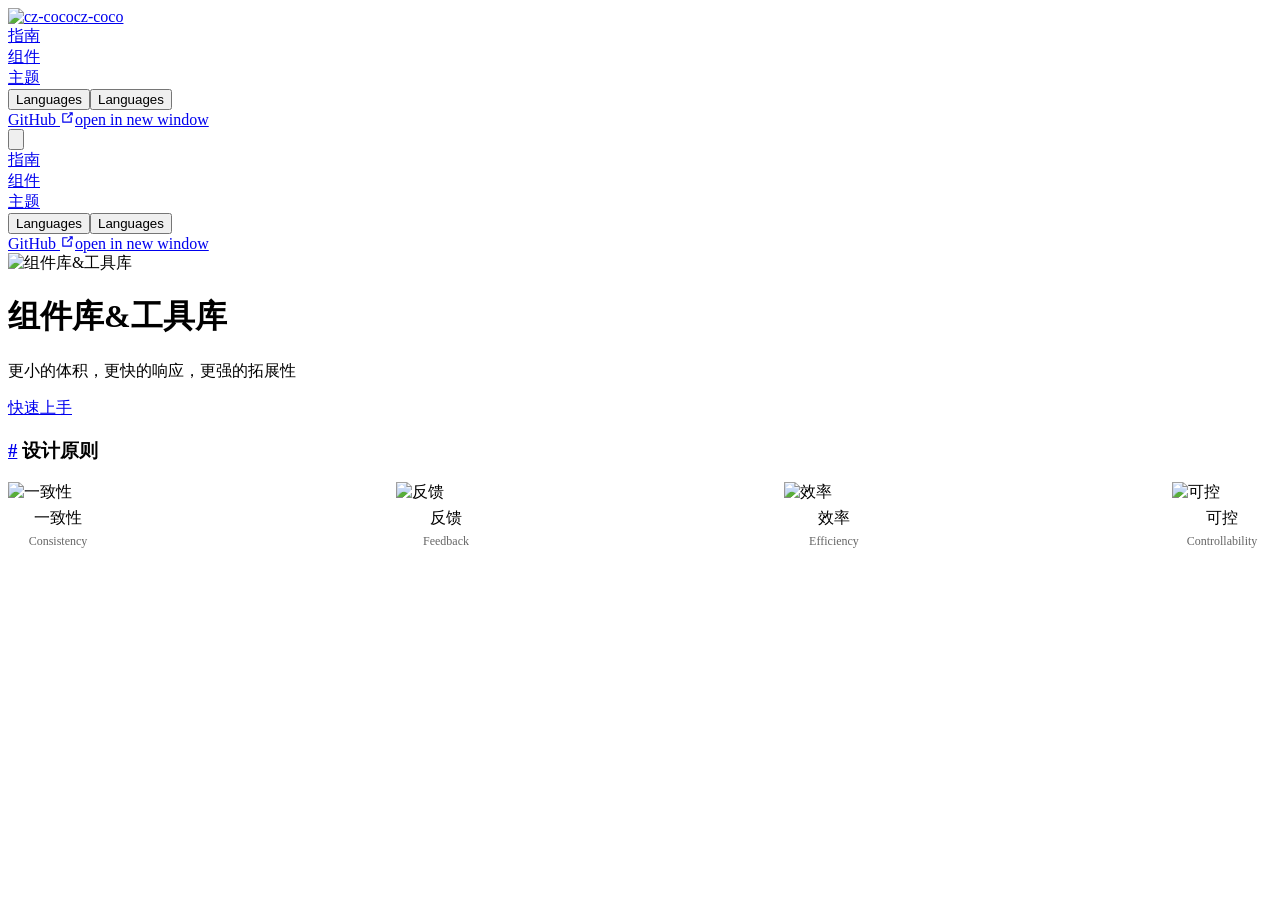
==== index.html @ ebcdc542 "Deploying to gh-pages from  @ 3a10db61a73a4db7da90bc72b1fcc49634b39209 🚀" ====
<!DOCTYPE html>
<html lang="zh-CN">
  <head>
    <meta charset="utf-8">
    <meta name="viewport" content="width=device-width,initial-scale=1">
    <meta name="generator" content="VuePress 2.0.0-beta.51">
    <style>
      :root {
        --c-bg: #fff;
      }
      html.dark {
        --c-bg: #22272e;
      }
      html, body {
        background-color: var(--c-bg);
      }
    </style>
    <script>
      const userMode = localStorage.getItem('vuepress-color-scheme');
			const systemDarkMode = window.matchMedia && window.matchMedia('(prefers-color-scheme: dark)').matches;
			if (userMode === 'dark' || (userMode !== 'light' && systemDarkMode)) {
				document.documentElement.classList.toggle('dark', true);
			}
    </script>
    <link rel="icon" href="/logo.png"><title>cz-coco</title><meta name="description" content="组件库&工具库">
    <link rel="modulepreload" href="/cz-coco/assets/app.96f88175.js"><link rel="modulepreload" href="/cz-coco/assets/index.html.644c64ae.js"><link rel="modulepreload" href="/cz-coco/assets/index.html.944acce5.js"><link rel="prefetch" href="/cz-coco/assets/button.html.7cf25203.js"><link rel="prefetch" href="/cz-coco/assets/install.html.9ad522d7.js"><link rel="prefetch" href="/cz-coco/assets/message.html.8540d056.js"><link rel="prefetch" href="/cz-coco/assets/install.html.6d8cec98.js"><link rel="prefetch" href="/cz-coco/assets/start.html.c742c8e7.js"><link rel="prefetch" href="/cz-coco/assets/404.html.c3e557d0.js"><link rel="prefetch" href="/cz-coco/assets/button.html.bdb4d7c4.js"><link rel="prefetch" href="/cz-coco/assets/install.html.0e322f26.js"><link rel="prefetch" href="/cz-coco/assets/message.html.a726f00a.js"><link rel="prefetch" href="/cz-coco/assets/install.html.b6d4e391.js"><link rel="prefetch" href="/cz-coco/assets/start.html.9007362b.js"><link rel="prefetch" href="/cz-coco/assets/404.html.7ce4fb47.js"><link rel="prefetch" href="/cz-coco/assets/CZMessage.8867ff56.js"><link rel="prefetch" href="/cz-coco/assets/Democode.8f913e29.js"><link rel="prefetch" href="/cz-coco/assets/demo-block.d447c2b6.js"><link rel="prefetch" href="/cz-coco/assets/DemoApi.df2de28e.js"><link rel="prefetch" href="/cz-coco/assets/Democode.2b9b517c.js"><link rel="prefetch" href="/cz-coco/assets/demo.803f057e.js">
    <link rel="stylesheet" href="/cz-coco/assets/style.3ab08d3a.css">
  </head>
  <body>
    <div id="app"><!--[--><div class="theme-container no-sidebar"><!--[--><header class="navbar"><div class="toggle-sidebar-button" title="toggle sidebar" aria-expanded="false" role="button" tabindex="0"><div class="icon" aria-hidden="true"><span></span><span></span><span></span></div></div><span><a aria-current="page" href="/cz-coco/" class="router-link-active router-link-exact-active"><img class="logo" src="https://s1.ax1x.com/2022/10/15/x0Q84P.png" alt="cz-coco"><span class="site-name can-hide">cz-coco</span></a></span><div class="navbar-items-wrapper" style=""><!--[--><!--]--><nav class="navbar-items can-hide"><!--[--><div class="navbar-item"><a aria-current="page" href="/cz-coco/" class="router-link-active router-link-exact-active" aria-label="指南"><!--[--><!--]--> 指南 <!--[--><!--]--></a></div><div class="navbar-item"><a href="/cz-coco/components/message.md" class="" aria-label="组件"><!--[--><!--]--> 组件 <!--[--><!--]--></a></div><div class="navbar-item"><a href="/cz-coco/foo/" class="" aria-label="主题"><!--[--><!--]--> 主题 <!--[--><!--]--></a></div><div class="navbar-item"><div class="navbar-dropdown-wrapper"><button class="navbar-dropdown-title" type="button" aria-label="Select language"><span class="title">Languages</span><span class="arrow down"></span></button><button class="navbar-dropdown-title-mobile" type="button" aria-label="Select language"><span class="title">Languages</span><span class="right arrow"></span></button><ul style="display:none;" class="navbar-dropdown"><!--[--><li class="navbar-dropdown-item"><a aria-current="page" href="/cz-coco/" class="router-link-active router-link-exact-active" aria-label="简体中文"><!--[--><!--]--> 简体中文 <!--[--><!--]--></a></li><li class="navbar-dropdown-item"><a href="/cz-coco/us/" class="" aria-label="English"><!--[--><!--]--> English <!--[--><!--]--></a></li><!--]--></ul></div></div><div class="navbar-item"><a class="external-link" href="https://github.com/C1320/cz-coco" rel="noopener noreferrer" target="_blank" aria-label="GitHub"><!--[--><!--]--> GitHub <span><svg class="external-link-icon" xmlns="http://www.w3.org/2000/svg" aria-hidden="true" focusable="false" x="0px" y="0px" viewbox="0 0 100 100" width="15" height="15"><path fill="currentColor" d="M18.8,85.1h56l0,0c2.2,0,4-1.8,4-4v-32h-8v28h-48v-48h28v-8h-32l0,0c-2.2,0-4,1.8-4,4v56C14.8,83.3,16.6,85.1,18.8,85.1z"></path><polygon fill="currentColor" points="45.7,48.7 51.3,54.3 77.2,28.5 77.2,37.2 85.2,37.2 85.2,14.9 62.8,14.9 62.8,22.9 71.5,22.9"></polygon></svg><span class="external-link-icon-sr-only">open in new window</span></span><!--[--><!--]--></a></div><!--]--></nav><!--[--><!--]--><button class="toggle-color-mode-button" title="toggle color mode"><svg style="" class="icon" focusable="false" viewBox="0 0 32 32"><path d="M16 12.005a4 4 0 1 1-4 4a4.005 4.005 0 0 1 4-4m0-2a6 6 0 1 0 6 6a6 6 0 0 0-6-6z" fill="currentColor"></path><path d="M5.394 6.813l1.414-1.415l3.506 3.506L8.9 10.318z" fill="currentColor"></path><path d="M2 15.005h5v2H2z" fill="currentColor"></path><path d="M5.394 25.197L8.9 21.691l1.414 1.415l-3.506 3.505z" fill="currentColor"></path><path d="M15 25.005h2v5h-2z" fill="currentColor"></path><path d="M21.687 23.106l1.414-1.415l3.506 3.506l-1.414 1.414z" fill="currentColor"></path><path d="M25 15.005h5v2h-5z" fill="currentColor"></path><path d="M21.687 8.904l3.506-3.506l1.414 1.415l-3.506 3.505z" fill="currentColor"></path><path d="M15 2.005h2v5h-2z" fill="currentColor"></path></svg><svg style="display:none;" class="icon" focusable="false" viewBox="0 0 32 32"><path d="M13.502 5.414a15.075 15.075 0 0 0 11.594 18.194a11.113 11.113 0 0 1-7.975 3.39c-.138 0-.278.005-.418 0a11.094 11.094 0 0 1-3.2-21.584M14.98 3a1.002 1.002 0 0 0-.175.016a13.096 13.096 0 0 0 1.825 25.981c.164.006.328 0 .49 0a13.072 13.072 0 0 0 10.703-5.555a1.01 1.01 0 0 0-.783-1.565A13.08 13.08 0 0 1 15.89 4.38A1.015 1.015 0 0 0 14.98 3z" fill="currentColor"></path></svg></button><!----></div></header><!--]--><div class="sidebar-mask"></div><!--[--><aside class="sidebar"><nav class="navbar-items"><!--[--><div class="navbar-item"><a aria-current="page" href="/cz-coco/" class="router-link-active router-link-exact-active" aria-label="指南"><!--[--><!--]--> 指南 <!--[--><!--]--></a></div><div class="navbar-item"><a href="/cz-coco/components/message.md" class="" aria-label="组件"><!--[--><!--]--> 组件 <!--[--><!--]--></a></div><div class="navbar-item"><a href="/cz-coco/foo/" class="" aria-label="主题"><!--[--><!--]--> 主题 <!--[--><!--]--></a></div><div class="navbar-item"><div class="navbar-dropdown-wrapper"><button class="navbar-dropdown-title" type="button" aria-label="Select language"><span class="title">Languages</span><span class="arrow down"></span></button><button class="navbar-dropdown-title-mobile" type="button" aria-label="Select language"><span class="title">Languages</span><span class="right arrow"></span></button><ul style="display:none;" class="navbar-dropdown"><!--[--><li class="navbar-dropdown-item"><a aria-current="page" href="/cz-coco/" class="router-link-active router-link-exact-active" aria-label="简体中文"><!--[--><!--]--> 简体中文 <!--[--><!--]--></a></li><li class="navbar-dropdown-item"><a href="/cz-coco/us/" class="" aria-label="English"><!--[--><!--]--> English <!--[--><!--]--></a></li><!--]--></ul></div></div><div class="navbar-item"><a class="external-link" href="https://github.com/C1320/cz-coco" rel="noopener noreferrer" target="_blank" aria-label="GitHub"><!--[--><!--]--> GitHub <span><svg class="external-link-icon" xmlns="http://www.w3.org/2000/svg" aria-hidden="true" focusable="false" x="0px" y="0px" viewbox="0 0 100 100" width="15" height="15"><path fill="currentColor" d="M18.8,85.1h56l0,0c2.2,0,4-1.8,4-4v-32h-8v28h-48v-48h28v-8h-32l0,0c-2.2,0-4,1.8-4,4v56C14.8,83.3,16.6,85.1,18.8,85.1z"></path><polygon fill="currentColor" points="45.7,48.7 51.3,54.3 77.2,28.5 77.2,37.2 85.2,37.2 85.2,14.9 62.8,14.9 62.8,22.9 71.5,22.9"></polygon></svg><span class="external-link-icon-sr-only">open in new window</span></span><!--[--><!--]--></a></div><!--]--></nav><!--[--><!--]--><!----><!--[--><!--]--></aside><!--]--><!--[--><main class="home"><header class="hero"><img src="https://artice-code-1258339218.cos.ap-beijing.myqcloud.com/vuepress/element-index.png" alt="组件库&amp;工具库"><h1 id="main-title">组件库&amp;工具库</h1><p class="description">更小的体积，更快的响应，更强的拓展性</p><p class="actions"><!--[--><a href="/cz-coco/components/install" class="action-button primary" aria-label="快速上手"><!--[--><!--]--> 快速上手 <!--[--><!--]--></a><!--]--></p></header><!----><div class="theme-default-content"><div><h3 id="设计原则" tabindex="-1"><a class="header-anchor" href="#设计原则" aria-hidden="true">#</a> 设计原则</h3><div style="display:flex;justify-content:space-between;padding-bottom:40px;"><div style="display:flex;flex-direction:column;align-items:center;"><img style="width:100px;" src="https://artice-code-1258339218.cos.ap-beijing.myqcloud.com/vuepress/consistency.png" alt="一致性"><p style="margin:5px;">一致性</p><p style="margin:0px;font-size:12px;color:#666;">Consistency</p></div><div style="display:flex;flex-direction:column;align-items:center;"><img style="width:100px;" src="https://artice-code-1258339218.cos.ap-beijing.myqcloud.com/vuepress/feedback.png" alt="反馈"><p style="margin:5px;">反馈</p><p style="margin:0px;font-size:12px;color:#666;"> Feedback</p></div><div style="display:flex;flex-direction:column;align-items:center;"><img style="width:100px;" src="https://artice-code-1258339218.cos.ap-beijing.myqcloud.com/vuepress/efficiency.png" alt="效率"><p style="margin:5px;">效率</p><p style="margin:0px;font-size:12px;color:#666;">Efficiency</p></div><div style="display:flex;flex-direction:column;align-items:center;"><img style="width:100px;" src="https://artice-code-1258339218.cos.ap-beijing.myqcloud.com/vuepress/controllability  .png" alt="可控"><p style="margin:5px;">可控</p><p style="margin:0px;font-size:12px;color:#666;">Controllability</p></div></div></div></div><!----></main><!--]--></div><!----><!--]--></div>
    <script type="module" src="/cz-coco/assets/app.96f88175.js" defer></script>
  </body>
</html>
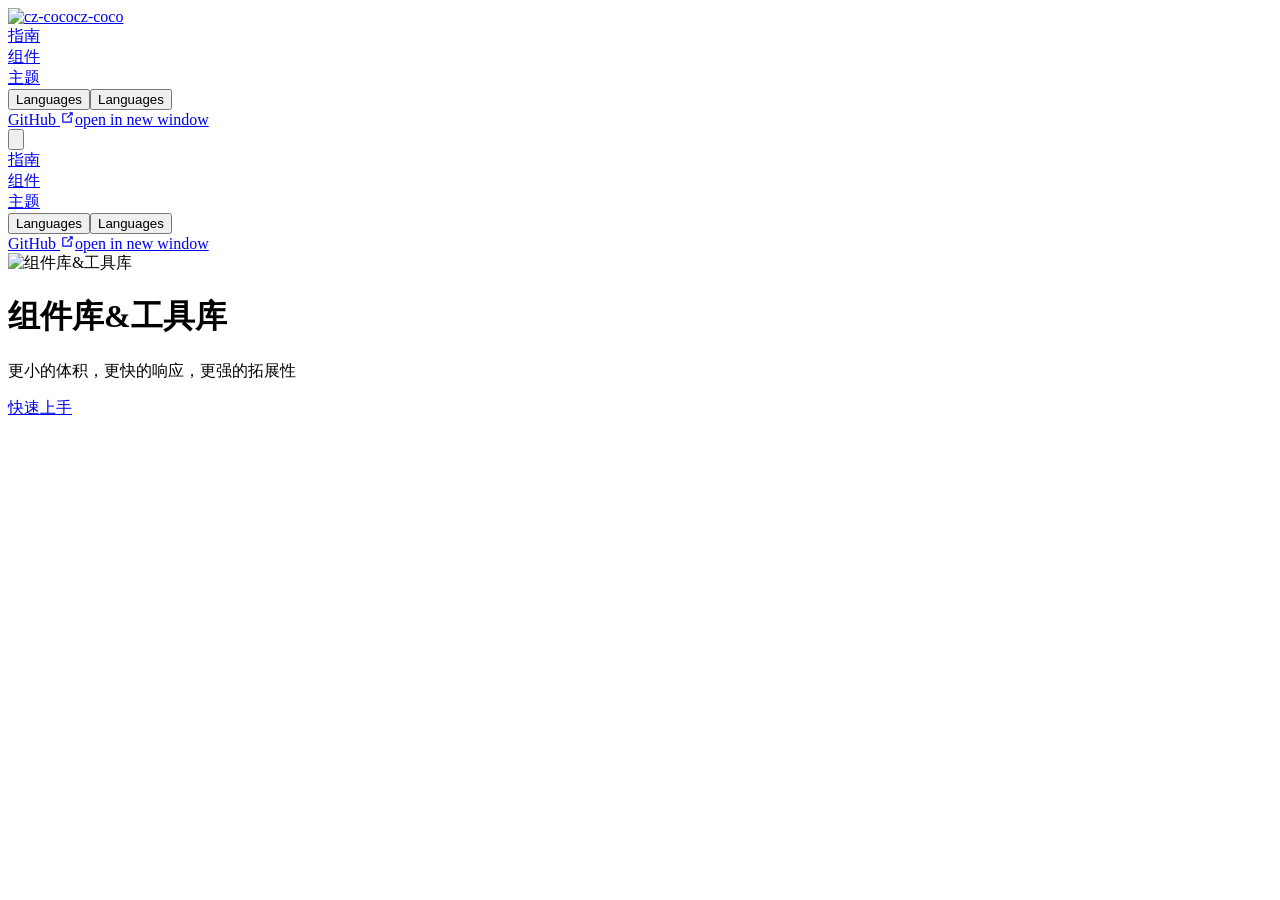
==== commit 7fcc3a72: "Deploying to gh-pages from  @ 0dc370042bf4508649eee815fb0920b98b3be2bb 🚀" ====
--- a/index.html
+++ b/index.html
@@ -23,11 +23,11 @@
 			}
     </script>
     <link rel="icon" href="/logo.png"><title>cz-coco</title><meta name="description" content="组件库&工具库">
-    <link rel="modulepreload" href="/cz-coco/assets/app.96f88175.js"><link rel="modulepreload" href="/cz-coco/assets/index.html.644c64ae.js"><link rel="modulepreload" href="/cz-coco/assets/index.html.944acce5.js"><link rel="prefetch" href="/cz-coco/assets/button.html.7cf25203.js"><link rel="prefetch" href="/cz-coco/assets/install.html.9ad522d7.js"><link rel="prefetch" href="/cz-coco/assets/message.html.8540d056.js"><link rel="prefetch" href="/cz-coco/assets/install.html.6d8cec98.js"><link rel="prefetch" href="/cz-coco/assets/start.html.c742c8e7.js"><link rel="prefetch" href="/cz-coco/assets/404.html.c3e557d0.js"><link rel="prefetch" href="/cz-coco/assets/button.html.bdb4d7c4.js"><link rel="prefetch" href="/cz-coco/assets/install.html.0e322f26.js"><link rel="prefetch" href="/cz-coco/assets/message.html.a726f00a.js"><link rel="prefetch" href="/cz-coco/assets/install.html.b6d4e391.js"><link rel="prefetch" href="/cz-coco/assets/start.html.9007362b.js"><link rel="prefetch" href="/cz-coco/assets/404.html.7ce4fb47.js"><link rel="prefetch" href="/cz-coco/assets/CZMessage.8867ff56.js"><link rel="prefetch" href="/cz-coco/assets/Democode.8f913e29.js"><link rel="prefetch" href="/cz-coco/assets/demo-block.d447c2b6.js"><link rel="prefetch" href="/cz-coco/assets/DemoApi.df2de28e.js"><link rel="prefetch" href="/cz-coco/assets/Democode.2b9b517c.js"><link rel="prefetch" href="/cz-coco/assets/demo.803f057e.js">
+    <link rel="modulepreload" href="/cz-coco/assets/app.c52f8158.js"><link rel="modulepreload" href="/cz-coco/assets/index.html.01c71939.js"><link rel="modulepreload" href="/cz-coco/assets/index.html.abe35990.js"><link rel="prefetch" href="/cz-coco/assets/button.html.7cf25203.js"><link rel="prefetch" href="/cz-coco/assets/install.html.9ad522d7.js"><link rel="prefetch" href="/cz-coco/assets/message.html.8540d056.js"><link rel="prefetch" href="/cz-coco/assets/install.html.6d8cec98.js"><link rel="prefetch" href="/cz-coco/assets/start.html.c742c8e7.js"><link rel="prefetch" href="/cz-coco/assets/404.html.c3e557d0.js"><link rel="prefetch" href="/cz-coco/assets/button.html.50d079a0.js"><link rel="prefetch" href="/cz-coco/assets/install.html.fbfab881.js"><link rel="prefetch" href="/cz-coco/assets/message.html.1bc805d8.js"><link rel="prefetch" href="/cz-coco/assets/install.html.f6e422c6.js"><link rel="prefetch" href="/cz-coco/assets/start.html.a59d8400.js"><link rel="prefetch" href="/cz-coco/assets/404.html.3defcf4d.js"><link rel="prefetch" href="/cz-coco/assets/CZMessage.3ca4f635.js"><link rel="prefetch" href="/cz-coco/assets/Democode.d01ff914.js"><link rel="prefetch" href="/cz-coco/assets/demo-block.3a73bd89.js"><link rel="prefetch" href="/cz-coco/assets/DemoApi.94d988e4.js"><link rel="prefetch" href="/cz-coco/assets/Democode.b27fdb0b.js"><link rel="prefetch" href="/cz-coco/assets/demo.e92a3d6f.js">
     <link rel="stylesheet" href="/cz-coco/assets/style.3ab08d3a.css">
   </head>
   <body>
-    <div id="app"><!--[--><div class="theme-container no-sidebar"><!--[--><header class="navbar"><div class="toggle-sidebar-button" title="toggle sidebar" aria-expanded="false" role="button" tabindex="0"><div class="icon" aria-hidden="true"><span></span><span></span><span></span></div></div><span><a aria-current="page" href="/cz-coco/" class="router-link-active router-link-exact-active"><img class="logo" src="https://s1.ax1x.com/2022/10/15/x0Q84P.png" alt="cz-coco"><span class="site-name can-hide">cz-coco</span></a></span><div class="navbar-items-wrapper" style=""><!--[--><!--]--><nav class="navbar-items can-hide"><!--[--><div class="navbar-item"><a aria-current="page" href="/cz-coco/" class="router-link-active router-link-exact-active" aria-label="指南"><!--[--><!--]--> 指南 <!--[--><!--]--></a></div><div class="navbar-item"><a href="/cz-coco/components/message.md" class="" aria-label="组件"><!--[--><!--]--> 组件 <!--[--><!--]--></a></div><div class="navbar-item"><a href="/cz-coco/foo/" class="" aria-label="主题"><!--[--><!--]--> 主题 <!--[--><!--]--></a></div><div class="navbar-item"><div class="navbar-dropdown-wrapper"><button class="navbar-dropdown-title" type="button" aria-label="Select language"><span class="title">Languages</span><span class="arrow down"></span></button><button class="navbar-dropdown-title-mobile" type="button" aria-label="Select language"><span class="title">Languages</span><span class="right arrow"></span></button><ul style="display:none;" class="navbar-dropdown"><!--[--><li class="navbar-dropdown-item"><a aria-current="page" href="/cz-coco/" class="router-link-active router-link-exact-active" aria-label="简体中文"><!--[--><!--]--> 简体中文 <!--[--><!--]--></a></li><li class="navbar-dropdown-item"><a href="/cz-coco/us/" class="" aria-label="English"><!--[--><!--]--> English <!--[--><!--]--></a></li><!--]--></ul></div></div><div class="navbar-item"><a class="external-link" href="https://github.com/C1320/cz-coco" rel="noopener noreferrer" target="_blank" aria-label="GitHub"><!--[--><!--]--> GitHub <span><svg class="external-link-icon" xmlns="http://www.w3.org/2000/svg" aria-hidden="true" focusable="false" x="0px" y="0px" viewbox="0 0 100 100" width="15" height="15"><path fill="currentColor" d="M18.8,85.1h56l0,0c2.2,0,4-1.8,4-4v-32h-8v28h-48v-48h28v-8h-32l0,0c-2.2,0-4,1.8-4,4v56C14.8,83.3,16.6,85.1,18.8,85.1z"></path><polygon fill="currentColor" points="45.7,48.7 51.3,54.3 77.2,28.5 77.2,37.2 85.2,37.2 85.2,14.9 62.8,14.9 62.8,22.9 71.5,22.9"></polygon></svg><span class="external-link-icon-sr-only">open in new window</span></span><!--[--><!--]--></a></div><!--]--></nav><!--[--><!--]--><button class="toggle-color-mode-button" title="toggle color mode"><svg style="" class="icon" focusable="false" viewBox="0 0 32 32"><path d="M16 12.005a4 4 0 1 1-4 4a4.005 4.005 0 0 1 4-4m0-2a6 6 0 1 0 6 6a6 6 0 0 0-6-6z" fill="currentColor"></path><path d="M5.394 6.813l1.414-1.415l3.506 3.506L8.9 10.318z" fill="currentColor"></path><path d="M2 15.005h5v2H2z" fill="currentColor"></path><path d="M5.394 25.197L8.9 21.691l1.414 1.415l-3.506 3.505z" fill="currentColor"></path><path d="M15 25.005h2v5h-2z" fill="currentColor"></path><path d="M21.687 23.106l1.414-1.415l3.506 3.506l-1.414 1.414z" fill="currentColor"></path><path d="M25 15.005h5v2h-5z" fill="currentColor"></path><path d="M21.687 8.904l3.506-3.506l1.414 1.415l-3.506 3.505z" fill="currentColor"></path><path d="M15 2.005h2v5h-2z" fill="currentColor"></path></svg><svg style="display:none;" class="icon" focusable="false" viewBox="0 0 32 32"><path d="M13.502 5.414a15.075 15.075 0 0 0 11.594 18.194a11.113 11.113 0 0 1-7.975 3.39c-.138 0-.278.005-.418 0a11.094 11.094 0 0 1-3.2-21.584M14.98 3a1.002 1.002 0 0 0-.175.016a13.096 13.096 0 0 0 1.825 25.981c.164.006.328 0 .49 0a13.072 13.072 0 0 0 10.703-5.555a1.01 1.01 0 0 0-.783-1.565A13.08 13.08 0 0 1 15.89 4.38A1.015 1.015 0 0 0 14.98 3z" fill="currentColor"></path></svg></button><!----></div></header><!--]--><div class="sidebar-mask"></div><!--[--><aside class="sidebar"><nav class="navbar-items"><!--[--><div class="navbar-item"><a aria-current="page" href="/cz-coco/" class="router-link-active router-link-exact-active" aria-label="指南"><!--[--><!--]--> 指南 <!--[--><!--]--></a></div><div class="navbar-item"><a href="/cz-coco/components/message.md" class="" aria-label="组件"><!--[--><!--]--> 组件 <!--[--><!--]--></a></div><div class="navbar-item"><a href="/cz-coco/foo/" class="" aria-label="主题"><!--[--><!--]--> 主题 <!--[--><!--]--></a></div><div class="navbar-item"><div class="navbar-dropdown-wrapper"><button class="navbar-dropdown-title" type="button" aria-label="Select language"><span class="title">Languages</span><span class="arrow down"></span></button><button class="navbar-dropdown-title-mobile" type="button" aria-label="Select language"><span class="title">Languages</span><span class="right arrow"></span></button><ul style="display:none;" class="navbar-dropdown"><!--[--><li class="navbar-dropdown-item"><a aria-current="page" href="/cz-coco/" class="router-link-active router-link-exact-active" aria-label="简体中文"><!--[--><!--]--> 简体中文 <!--[--><!--]--></a></li><li class="navbar-dropdown-item"><a href="/cz-coco/us/" class="" aria-label="English"><!--[--><!--]--> English <!--[--><!--]--></a></li><!--]--></ul></div></div><div class="navbar-item"><a class="external-link" href="https://github.com/C1320/cz-coco" rel="noopener noreferrer" target="_blank" aria-label="GitHub"><!--[--><!--]--> GitHub <span><svg class="external-link-icon" xmlns="http://www.w3.org/2000/svg" aria-hidden="true" focusable="false" x="0px" y="0px" viewbox="0 0 100 100" width="15" height="15"><path fill="currentColor" d="M18.8,85.1h56l0,0c2.2,0,4-1.8,4-4v-32h-8v28h-48v-48h28v-8h-32l0,0c-2.2,0-4,1.8-4,4v56C14.8,83.3,16.6,85.1,18.8,85.1z"></path><polygon fill="currentColor" points="45.7,48.7 51.3,54.3 77.2,28.5 77.2,37.2 85.2,37.2 85.2,14.9 62.8,14.9 62.8,22.9 71.5,22.9"></polygon></svg><span class="external-link-icon-sr-only">open in new window</span></span><!--[--><!--]--></a></div><!--]--></nav><!--[--><!--]--><!----><!--[--><!--]--></aside><!--]--><!--[--><main class="home"><header class="hero"><img src="https://artice-code-1258339218.cos.ap-beijing.myqcloud.com/vuepress/element-index.png" alt="组件库&amp;工具库"><h1 id="main-title">组件库&amp;工具库</h1><p class="description">更小的体积，更快的响应，更强的拓展性</p><p class="actions"><!--[--><a href="/cz-coco/components/install" class="action-button primary" aria-label="快速上手"><!--[--><!--]--> 快速上手 <!--[--><!--]--></a><!--]--></p></header><!----><div class="theme-default-content"><div><h3 id="设计原则" tabindex="-1"><a class="header-anchor" href="#设计原则" aria-hidden="true">#</a> 设计原则</h3><div style="display:flex;justify-content:space-between;padding-bottom:40px;"><div style="display:flex;flex-direction:column;align-items:center;"><img style="width:100px;" src="https://artice-code-1258339218.cos.ap-beijing.myqcloud.com/vuepress/consistency.png" alt="一致性"><p style="margin:5px;">一致性</p><p style="margin:0px;font-size:12px;color:#666;">Consistency</p></div><div style="display:flex;flex-direction:column;align-items:center;"><img style="width:100px;" src="https://artice-code-1258339218.cos.ap-beijing.myqcloud.com/vuepress/feedback.png" alt="反馈"><p style="margin:5px;">反馈</p><p style="margin:0px;font-size:12px;color:#666;"> Feedback</p></div><div style="display:flex;flex-direction:column;align-items:center;"><img style="width:100px;" src="https://artice-code-1258339218.cos.ap-beijing.myqcloud.com/vuepress/efficiency.png" alt="效率"><p style="margin:5px;">效率</p><p style="margin:0px;font-size:12px;color:#666;">Efficiency</p></div><div style="display:flex;flex-direction:column;align-items:center;"><img style="width:100px;" src="https://artice-code-1258339218.cos.ap-beijing.myqcloud.com/vuepress/controllability  .png" alt="可控"><p style="margin:5px;">可控</p><p style="margin:0px;font-size:12px;color:#666;">Controllability</p></div></div></div></div><!----></main><!--]--></div><!----><!--]--></div>
-    <script type="module" src="/cz-coco/assets/app.96f88175.js" defer></script>
+    <div id="app"><!--[--><div class="theme-container no-sidebar"><!--[--><header class="navbar"><div class="toggle-sidebar-button" title="toggle sidebar" aria-expanded="false" role="button" tabindex="0"><div class="icon" aria-hidden="true"><span></span><span></span><span></span></div></div><span><a aria-current="page" href="/cz-coco/" class="router-link-active router-link-exact-active"><img class="logo" src="https://s1.ax1x.com/2022/10/15/x0Q84P.png" alt="cz-coco"><span class="site-name can-hide">cz-coco</span></a></span><div class="navbar-items-wrapper" style=""><!--[--><!--]--><nav class="navbar-items can-hide"><!--[--><div class="navbar-item"><a aria-current="page" href="/cz-coco/" class="router-link-active router-link-exact-active" aria-label="指南"><!--[--><!--]--> 指南 <!--[--><!--]--></a></div><div class="navbar-item"><a href="/cz-coco/components/message.md" class="" aria-label="组件"><!--[--><!--]--> 组件 <!--[--><!--]--></a></div><div class="navbar-item"><a href="/cz-coco/foo/" class="" aria-label="主题"><!--[--><!--]--> 主题 <!--[--><!--]--></a></div><div class="navbar-item"><div class="navbar-dropdown-wrapper"><button class="navbar-dropdown-title" type="button" aria-label="Select language"><span class="title">Languages</span><span class="arrow down"></span></button><button class="navbar-dropdown-title-mobile" type="button" aria-label="Select language"><span class="title">Languages</span><span class="right arrow"></span></button><ul style="display:none;" class="navbar-dropdown"><!--[--><li class="navbar-dropdown-item"><a aria-current="page" href="/cz-coco/" class="router-link-active router-link-exact-active" aria-label="简体中文"><!--[--><!--]--> 简体中文 <!--[--><!--]--></a></li><li class="navbar-dropdown-item"><a href="/cz-coco/us/" class="" aria-label="English"><!--[--><!--]--> English <!--[--><!--]--></a></li><!--]--></ul></div></div><div class="navbar-item"><a class="external-link" href="https://github.com/C1320/cz-coco" rel="noopener noreferrer" target="_blank" aria-label="GitHub"><!--[--><!--]--> GitHub <span><svg class="external-link-icon" xmlns="http://www.w3.org/2000/svg" aria-hidden="true" focusable="false" x="0px" y="0px" viewbox="0 0 100 100" width="15" height="15"><path fill="currentColor" d="M18.8,85.1h56l0,0c2.2,0,4-1.8,4-4v-32h-8v28h-48v-48h28v-8h-32l0,0c-2.2,0-4,1.8-4,4v56C14.8,83.3,16.6,85.1,18.8,85.1z"></path><polygon fill="currentColor" points="45.7,48.7 51.3,54.3 77.2,28.5 77.2,37.2 85.2,37.2 85.2,14.9 62.8,14.9 62.8,22.9 71.5,22.9"></polygon></svg><span class="external-link-icon-sr-only">open in new window</span></span><!--[--><!--]--></a></div><!--]--></nav><!--[--><!--]--><button class="toggle-color-mode-button" title="toggle color mode"><svg style="" class="icon" focusable="false" viewBox="0 0 32 32"><path d="M16 12.005a4 4 0 1 1-4 4a4.005 4.005 0 0 1 4-4m0-2a6 6 0 1 0 6 6a6 6 0 0 0-6-6z" fill="currentColor"></path><path d="M5.394 6.813l1.414-1.415l3.506 3.506L8.9 10.318z" fill="currentColor"></path><path d="M2 15.005h5v2H2z" fill="currentColor"></path><path d="M5.394 25.197L8.9 21.691l1.414 1.415l-3.506 3.505z" fill="currentColor"></path><path d="M15 25.005h2v5h-2z" fill="currentColor"></path><path d="M21.687 23.106l1.414-1.415l3.506 3.506l-1.414 1.414z" fill="currentColor"></path><path d="M25 15.005h5v2h-5z" fill="currentColor"></path><path d="M21.687 8.904l3.506-3.506l1.414 1.415l-3.506 3.505z" fill="currentColor"></path><path d="M15 2.005h2v5h-2z" fill="currentColor"></path></svg><svg style="display:none;" class="icon" focusable="false" viewBox="0 0 32 32"><path d="M13.502 5.414a15.075 15.075 0 0 0 11.594 18.194a11.113 11.113 0 0 1-7.975 3.39c-.138 0-.278.005-.418 0a11.094 11.094 0 0 1-3.2-21.584M14.98 3a1.002 1.002 0 0 0-.175.016a13.096 13.096 0 0 0 1.825 25.981c.164.006.328 0 .49 0a13.072 13.072 0 0 0 10.703-5.555a1.01 1.01 0 0 0-.783-1.565A13.08 13.08 0 0 1 15.89 4.38A1.015 1.015 0 0 0 14.98 3z" fill="currentColor"></path></svg></button><!----></div></header><!--]--><div class="sidebar-mask"></div><!--[--><aside class="sidebar"><nav class="navbar-items"><!--[--><div class="navbar-item"><a aria-current="page" href="/cz-coco/" class="router-link-active router-link-exact-active" aria-label="指南"><!--[--><!--]--> 指南 <!--[--><!--]--></a></div><div class="navbar-item"><a href="/cz-coco/components/message.md" class="" aria-label="组件"><!--[--><!--]--> 组件 <!--[--><!--]--></a></div><div class="navbar-item"><a href="/cz-coco/foo/" class="" aria-label="主题"><!--[--><!--]--> 主题 <!--[--><!--]--></a></div><div class="navbar-item"><div class="navbar-dropdown-wrapper"><button class="navbar-dropdown-title" type="button" aria-label="Select language"><span class="title">Languages</span><span class="arrow down"></span></button><button class="navbar-dropdown-title-mobile" type="button" aria-label="Select language"><span class="title">Languages</span><span class="right arrow"></span></button><ul style="display:none;" class="navbar-dropdown"><!--[--><li class="navbar-dropdown-item"><a aria-current="page" href="/cz-coco/" class="router-link-active router-link-exact-active" aria-label="简体中文"><!--[--><!--]--> 简体中文 <!--[--><!--]--></a></li><li class="navbar-dropdown-item"><a href="/cz-coco/us/" class="" aria-label="English"><!--[--><!--]--> English <!--[--><!--]--></a></li><!--]--></ul></div></div><div class="navbar-item"><a class="external-link" href="https://github.com/C1320/cz-coco" rel="noopener noreferrer" target="_blank" aria-label="GitHub"><!--[--><!--]--> GitHub <span><svg class="external-link-icon" xmlns="http://www.w3.org/2000/svg" aria-hidden="true" focusable="false" x="0px" y="0px" viewbox="0 0 100 100" width="15" height="15"><path fill="currentColor" d="M18.8,85.1h56l0,0c2.2,0,4-1.8,4-4v-32h-8v28h-48v-48h28v-8h-32l0,0c-2.2,0-4,1.8-4,4v56C14.8,83.3,16.6,85.1,18.8,85.1z"></path><polygon fill="currentColor" points="45.7,48.7 51.3,54.3 77.2,28.5 77.2,37.2 85.2,37.2 85.2,14.9 62.8,14.9 62.8,22.9 71.5,22.9"></polygon></svg><span class="external-link-icon-sr-only">open in new window</span></span><!--[--><!--]--></a></div><!--]--></nav><!--[--><!--]--><!----><!--[--><!--]--></aside><!--]--><!--[--><main class="home"><header class="hero"><img src="https://artice-code-1258339218.cos.ap-beijing.myqcloud.com/vuepress/element-index.png" alt="组件库&amp;工具库"><h1 id="main-title">组件库&amp;工具库</h1><p class="description">更小的体积，更快的响应，更强的拓展性</p><p class="actions"><!--[--><a href="/cz-coco/components/install" class="action-button primary" aria-label="快速上手"><!--[--><!--]--> 快速上手 <!--[--><!--]--></a><!--]--></p></header><!----><div class="theme-default-content"><div></div></div><!----></main><!--]--></div><!----><!--]--></div>
+    <script type="module" src="/cz-coco/assets/app.c52f8158.js" defer></script>
   </body>
 </html>
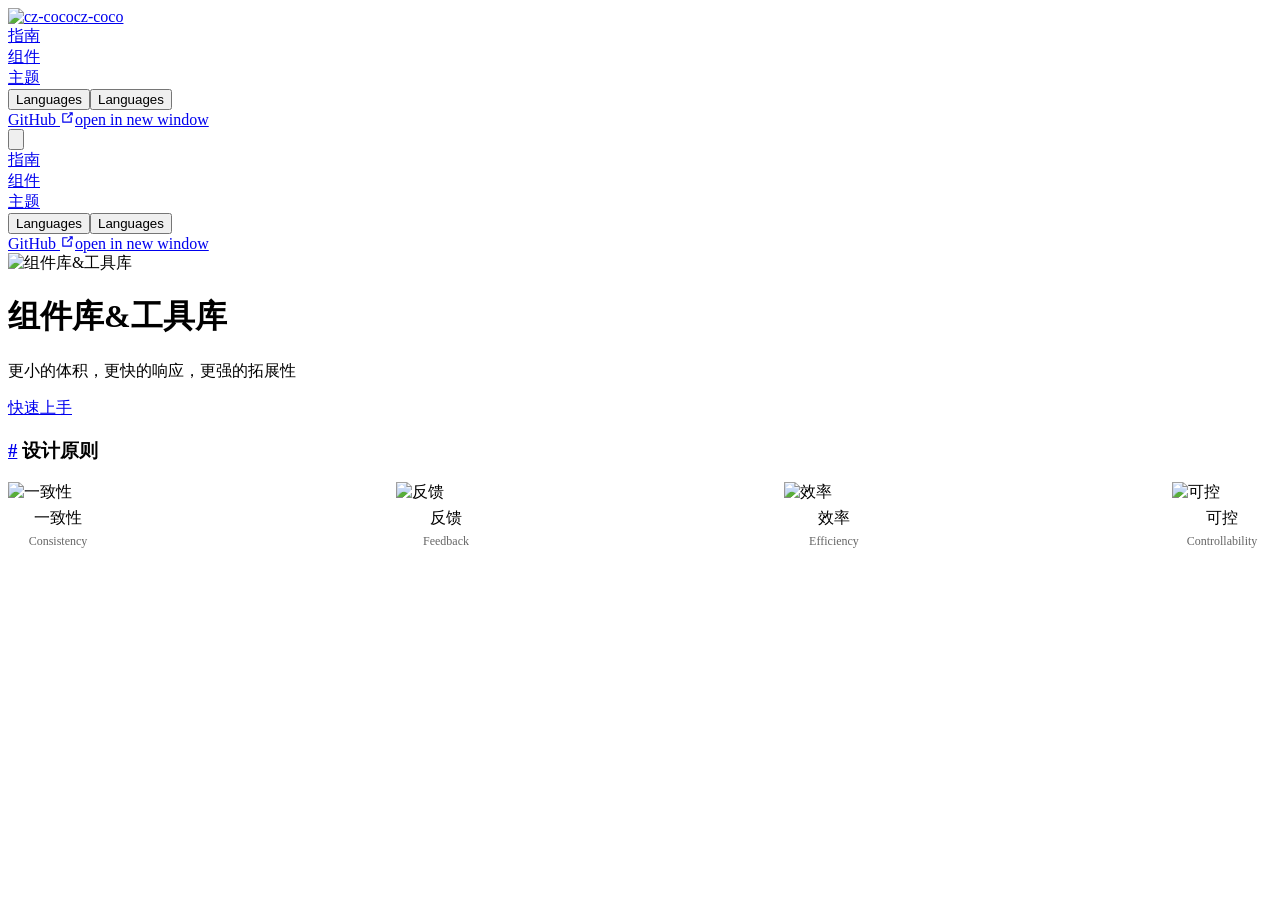
==== commit 2719e9a2: "Deploying to gh-pages from  @ 071aaced274542398cc3888341c294e05e1819ae 🚀" ====
--- a/index.html
+++ b/index.html
@@ -23,11 +23,11 @@
 			}
     </script>
     <link rel="icon" href="/logo.png"><title>cz-coco</title><meta name="description" content="组件库&工具库">
-    <link rel="modulepreload" href="/cz-coco/assets/app.c52f8158.js"><link rel="modulepreload" href="/cz-coco/assets/index.html.01c71939.js"><link rel="modulepreload" href="/cz-coco/assets/index.html.abe35990.js"><link rel="prefetch" href="/cz-coco/assets/button.html.7cf25203.js"><link rel="prefetch" href="/cz-coco/assets/install.html.9ad522d7.js"><link rel="prefetch" href="/cz-coco/assets/message.html.8540d056.js"><link rel="prefetch" href="/cz-coco/assets/install.html.6d8cec98.js"><link rel="prefetch" href="/cz-coco/assets/start.html.c742c8e7.js"><link rel="prefetch" href="/cz-coco/assets/404.html.c3e557d0.js"><link rel="prefetch" href="/cz-coco/assets/button.html.50d079a0.js"><link rel="prefetch" href="/cz-coco/assets/install.html.fbfab881.js"><link rel="prefetch" href="/cz-coco/assets/message.html.1bc805d8.js"><link rel="prefetch" href="/cz-coco/assets/install.html.f6e422c6.js"><link rel="prefetch" href="/cz-coco/assets/start.html.a59d8400.js"><link rel="prefetch" href="/cz-coco/assets/404.html.3defcf4d.js"><link rel="prefetch" href="/cz-coco/assets/CZMessage.3ca4f635.js"><link rel="prefetch" href="/cz-coco/assets/Democode.d01ff914.js"><link rel="prefetch" href="/cz-coco/assets/demo-block.3a73bd89.js"><link rel="prefetch" href="/cz-coco/assets/DemoApi.94d988e4.js"><link rel="prefetch" href="/cz-coco/assets/Democode.b27fdb0b.js"><link rel="prefetch" href="/cz-coco/assets/demo.e92a3d6f.js">
-    <link rel="stylesheet" href="/cz-coco/assets/style.3ab08d3a.css">
+    <link rel="modulepreload" href="/cz-coco/assets/app.6f7b0c2a.js"><link rel="modulepreload" href="/cz-coco/assets/index.html.ba383be8.js"><link rel="modulepreload" href="/cz-coco/assets/index.html.e3e1e3ec.js"><link rel="prefetch" href="/cz-coco/assets/button.html.7cf25203.js"><link rel="prefetch" href="/cz-coco/assets/install.html.9ad522d7.js"><link rel="prefetch" href="/cz-coco/assets/message.html.8540d056.js"><link rel="prefetch" href="/cz-coco/assets/install.html.6d8cec98.js"><link rel="prefetch" href="/cz-coco/assets/start.html.c742c8e7.js"><link rel="prefetch" href="/cz-coco/assets/404.html.c3e557d0.js"><link rel="prefetch" href="/cz-coco/assets/button.html.8306f63f.js"><link rel="prefetch" href="/cz-coco/assets/install.html.2c5350df.js"><link rel="prefetch" href="/cz-coco/assets/message.html.f7426c38.js"><link rel="prefetch" href="/cz-coco/assets/install.html.65913a42.js"><link rel="prefetch" href="/cz-coco/assets/start.html.07a4943a.js"><link rel="prefetch" href="/cz-coco/assets/404.html.3cf26b7c.js"><link rel="prefetch" href="/cz-coco/assets/CZMessage.96c41a7d.js"><link rel="prefetch" href="/cz-coco/assets/Democode.5b6c5f80.js"><link rel="prefetch" href="/cz-coco/assets/demo-block.6856b84c.js"><link rel="prefetch" href="/cz-coco/assets/DemoApi.e7c22f84.js"><link rel="prefetch" href="/cz-coco/assets/Democode.84f8030b.js"><link rel="prefetch" href="/cz-coco/assets/demo.bfc41404.js">
+    <link rel="stylesheet" href="/cz-coco/assets/style.ede3d97e.css">
   </head>
   <body>
-    <div id="app"><!--[--><div class="theme-container no-sidebar"><!--[--><header class="navbar"><div class="toggle-sidebar-button" title="toggle sidebar" aria-expanded="false" role="button" tabindex="0"><div class="icon" aria-hidden="true"><span></span><span></span><span></span></div></div><span><a aria-current="page" href="/cz-coco/" class="router-link-active router-link-exact-active"><img class="logo" src="https://s1.ax1x.com/2022/10/15/x0Q84P.png" alt="cz-coco"><span class="site-name can-hide">cz-coco</span></a></span><div class="navbar-items-wrapper" style=""><!--[--><!--]--><nav class="navbar-items can-hide"><!--[--><div class="navbar-item"><a aria-current="page" href="/cz-coco/" class="router-link-active router-link-exact-active" aria-label="指南"><!--[--><!--]--> 指南 <!--[--><!--]--></a></div><div class="navbar-item"><a href="/cz-coco/components/message.md" class="" aria-label="组件"><!--[--><!--]--> 组件 <!--[--><!--]--></a></div><div class="navbar-item"><a href="/cz-coco/foo/" class="" aria-label="主题"><!--[--><!--]--> 主题 <!--[--><!--]--></a></div><div class="navbar-item"><div class="navbar-dropdown-wrapper"><button class="navbar-dropdown-title" type="button" aria-label="Select language"><span class="title">Languages</span><span class="arrow down"></span></button><button class="navbar-dropdown-title-mobile" type="button" aria-label="Select language"><span class="title">Languages</span><span class="right arrow"></span></button><ul style="display:none;" class="navbar-dropdown"><!--[--><li class="navbar-dropdown-item"><a aria-current="page" href="/cz-coco/" class="router-link-active router-link-exact-active" aria-label="简体中文"><!--[--><!--]--> 简体中文 <!--[--><!--]--></a></li><li class="navbar-dropdown-item"><a href="/cz-coco/us/" class="" aria-label="English"><!--[--><!--]--> English <!--[--><!--]--></a></li><!--]--></ul></div></div><div class="navbar-item"><a class="external-link" href="https://github.com/C1320/cz-coco" rel="noopener noreferrer" target="_blank" aria-label="GitHub"><!--[--><!--]--> GitHub <span><svg class="external-link-icon" xmlns="http://www.w3.org/2000/svg" aria-hidden="true" focusable="false" x="0px" y="0px" viewbox="0 0 100 100" width="15" height="15"><path fill="currentColor" d="M18.8,85.1h56l0,0c2.2,0,4-1.8,4-4v-32h-8v28h-48v-48h28v-8h-32l0,0c-2.2,0-4,1.8-4,4v56C14.8,83.3,16.6,85.1,18.8,85.1z"></path><polygon fill="currentColor" points="45.7,48.7 51.3,54.3 77.2,28.5 77.2,37.2 85.2,37.2 85.2,14.9 62.8,14.9 62.8,22.9 71.5,22.9"></polygon></svg><span class="external-link-icon-sr-only">open in new window</span></span><!--[--><!--]--></a></div><!--]--></nav><!--[--><!--]--><button class="toggle-color-mode-button" title="toggle color mode"><svg style="" class="icon" focusable="false" viewBox="0 0 32 32"><path d="M16 12.005a4 4 0 1 1-4 4a4.005 4.005 0 0 1 4-4m0-2a6 6 0 1 0 6 6a6 6 0 0 0-6-6z" fill="currentColor"></path><path d="M5.394 6.813l1.414-1.415l3.506 3.506L8.9 10.318z" fill="currentColor"></path><path d="M2 15.005h5v2H2z" fill="currentColor"></path><path d="M5.394 25.197L8.9 21.691l1.414 1.415l-3.506 3.505z" fill="currentColor"></path><path d="M15 25.005h2v5h-2z" fill="currentColor"></path><path d="M21.687 23.106l1.414-1.415l3.506 3.506l-1.414 1.414z" fill="currentColor"></path><path d="M25 15.005h5v2h-5z" fill="currentColor"></path><path d="M21.687 8.904l3.506-3.506l1.414 1.415l-3.506 3.505z" fill="currentColor"></path><path d="M15 2.005h2v5h-2z" fill="currentColor"></path></svg><svg style="display:none;" class="icon" focusable="false" viewBox="0 0 32 32"><path d="M13.502 5.414a15.075 15.075 0 0 0 11.594 18.194a11.113 11.113 0 0 1-7.975 3.39c-.138 0-.278.005-.418 0a11.094 11.094 0 0 1-3.2-21.584M14.98 3a1.002 1.002 0 0 0-.175.016a13.096 13.096 0 0 0 1.825 25.981c.164.006.328 0 .49 0a13.072 13.072 0 0 0 10.703-5.555a1.01 1.01 0 0 0-.783-1.565A13.08 13.08 0 0 1 15.89 4.38A1.015 1.015 0 0 0 14.98 3z" fill="currentColor"></path></svg></button><!----></div></header><!--]--><div class="sidebar-mask"></div><!--[--><aside class="sidebar"><nav class="navbar-items"><!--[--><div class="navbar-item"><a aria-current="page" href="/cz-coco/" class="router-link-active router-link-exact-active" aria-label="指南"><!--[--><!--]--> 指南 <!--[--><!--]--></a></div><div class="navbar-item"><a href="/cz-coco/components/message.md" class="" aria-label="组件"><!--[--><!--]--> 组件 <!--[--><!--]--></a></div><div class="navbar-item"><a href="/cz-coco/foo/" class="" aria-label="主题"><!--[--><!--]--> 主题 <!--[--><!--]--></a></div><div class="navbar-item"><div class="navbar-dropdown-wrapper"><button class="navbar-dropdown-title" type="button" aria-label="Select language"><span class="title">Languages</span><span class="arrow down"></span></button><button class="navbar-dropdown-title-mobile" type="button" aria-label="Select language"><span class="title">Languages</span><span class="right arrow"></span></button><ul style="display:none;" class="navbar-dropdown"><!--[--><li class="navbar-dropdown-item"><a aria-current="page" href="/cz-coco/" class="router-link-active router-link-exact-active" aria-label="简体中文"><!--[--><!--]--> 简体中文 <!--[--><!--]--></a></li><li class="navbar-dropdown-item"><a href="/cz-coco/us/" class="" aria-label="English"><!--[--><!--]--> English <!--[--><!--]--></a></li><!--]--></ul></div></div><div class="navbar-item"><a class="external-link" href="https://github.com/C1320/cz-coco" rel="noopener noreferrer" target="_blank" aria-label="GitHub"><!--[--><!--]--> GitHub <span><svg class="external-link-icon" xmlns="http://www.w3.org/2000/svg" aria-hidden="true" focusable="false" x="0px" y="0px" viewbox="0 0 100 100" width="15" height="15"><path fill="currentColor" d="M18.8,85.1h56l0,0c2.2,0,4-1.8,4-4v-32h-8v28h-48v-48h28v-8h-32l0,0c-2.2,0-4,1.8-4,4v56C14.8,83.3,16.6,85.1,18.8,85.1z"></path><polygon fill="currentColor" points="45.7,48.7 51.3,54.3 77.2,28.5 77.2,37.2 85.2,37.2 85.2,14.9 62.8,14.9 62.8,22.9 71.5,22.9"></polygon></svg><span class="external-link-icon-sr-only">open in new window</span></span><!--[--><!--]--></a></div><!--]--></nav><!--[--><!--]--><!----><!--[--><!--]--></aside><!--]--><!--[--><main class="home"><header class="hero"><img src="https://artice-code-1258339218.cos.ap-beijing.myqcloud.com/vuepress/element-index.png" alt="组件库&amp;工具库"><h1 id="main-title">组件库&amp;工具库</h1><p class="description">更小的体积，更快的响应，更强的拓展性</p><p class="actions"><!--[--><a href="/cz-coco/components/install" class="action-button primary" aria-label="快速上手"><!--[--><!--]--> 快速上手 <!--[--><!--]--></a><!--]--></p></header><!----><div class="theme-default-content"><div></div></div><!----></main><!--]--></div><!----><!--]--></div>
-    <script type="module" src="/cz-coco/assets/app.c52f8158.js" defer></script>
+    <div id="app"><!--[--><div class="theme-container no-sidebar"><!--[--><header class="navbar"><div class="toggle-sidebar-button" title="toggle sidebar" aria-expanded="false" role="button" tabindex="0"><div class="icon" aria-hidden="true"><span></span><span></span><span></span></div></div><span><a aria-current="page" href="/cz-coco/" class="router-link-active router-link-exact-active"><img class="logo" src="https://s1.ax1x.com/2022/10/15/x0Q84P.png" alt="cz-coco"><span class="site-name can-hide">cz-coco</span></a></span><div class="navbar-items-wrapper" style=""><!--[--><!--]--><nav class="navbar-items can-hide"><!--[--><div class="navbar-item"><a aria-current="page" href="/cz-coco/" class="router-link-active router-link-exact-active" aria-label="指南"><!--[--><!--]--> 指南 <!--[--><!--]--></a></div><div class="navbar-item"><a href="/cz-coco/components/message.md" class="" aria-label="组件"><!--[--><!--]--> 组件 <!--[--><!--]--></a></div><div class="navbar-item"><a href="/cz-coco/foo/" class="" aria-label="主题"><!--[--><!--]--> 主题 <!--[--><!--]--></a></div><div class="navbar-item"><div class="navbar-dropdown-wrapper"><button class="navbar-dropdown-title" type="button" aria-label="Select language"><span class="title">Languages</span><span class="arrow down"></span></button><button class="navbar-dropdown-title-mobile" type="button" aria-label="Select language"><span class="title">Languages</span><span class="right arrow"></span></button><ul style="display:none;" class="navbar-dropdown"><!--[--><li class="navbar-dropdown-item"><a aria-current="page" href="/cz-coco/" class="router-link-active router-link-exact-active" aria-label="简体中文"><!--[--><!--]--> 简体中文 <!--[--><!--]--></a></li><li class="navbar-dropdown-item"><a href="/cz-coco/us/" class="" aria-label="English"><!--[--><!--]--> English <!--[--><!--]--></a></li><!--]--></ul></div></div><div class="navbar-item"><a class="external-link" href="https://github.com/C1320/cz-coco" rel="noopener noreferrer" target="_blank" aria-label="GitHub"><!--[--><!--]--> GitHub <span><svg class="external-link-icon" xmlns="http://www.w3.org/2000/svg" aria-hidden="true" focusable="false" x="0px" y="0px" viewbox="0 0 100 100" width="15" height="15"><path fill="currentColor" d="M18.8,85.1h56l0,0c2.2,0,4-1.8,4-4v-32h-8v28h-48v-48h28v-8h-32l0,0c-2.2,0-4,1.8-4,4v56C14.8,83.3,16.6,85.1,18.8,85.1z"></path><polygon fill="currentColor" points="45.7,48.7 51.3,54.3 77.2,28.5 77.2,37.2 85.2,37.2 85.2,14.9 62.8,14.9 62.8,22.9 71.5,22.9"></polygon></svg><span class="external-link-icon-sr-only">open in new window</span></span><!--[--><!--]--></a></div><!--]--></nav><!--[--><!--]--><button class="toggle-color-mode-button" title="toggle color mode"><svg style="" class="icon" focusable="false" viewBox="0 0 32 32"><path d="M16 12.005a4 4 0 1 1-4 4a4.005 4.005 0 0 1 4-4m0-2a6 6 0 1 0 6 6a6 6 0 0 0-6-6z" fill="currentColor"></path><path d="M5.394 6.813l1.414-1.415l3.506 3.506L8.9 10.318z" fill="currentColor"></path><path d="M2 15.005h5v2H2z" fill="currentColor"></path><path d="M5.394 25.197L8.9 21.691l1.414 1.415l-3.506 3.505z" fill="currentColor"></path><path d="M15 25.005h2v5h-2z" fill="currentColor"></path><path d="M21.687 23.106l1.414-1.415l3.506 3.506l-1.414 1.414z" fill="currentColor"></path><path d="M25 15.005h5v2h-5z" fill="currentColor"></path><path d="M21.687 8.904l3.506-3.506l1.414 1.415l-3.506 3.505z" fill="currentColor"></path><path d="M15 2.005h2v5h-2z" fill="currentColor"></path></svg><svg style="display:none;" class="icon" focusable="false" viewBox="0 0 32 32"><path d="M13.502 5.414a15.075 15.075 0 0 0 11.594 18.194a11.113 11.113 0 0 1-7.975 3.39c-.138 0-.278.005-.418 0a11.094 11.094 0 0 1-3.2-21.584M14.98 3a1.002 1.002 0 0 0-.175.016a13.096 13.096 0 0 0 1.825 25.981c.164.006.328 0 .49 0a13.072 13.072 0 0 0 10.703-5.555a1.01 1.01 0 0 0-.783-1.565A13.08 13.08 0 0 1 15.89 4.38A1.015 1.015 0 0 0 14.98 3z" fill="currentColor"></path></svg></button><!----></div></header><!--]--><div class="sidebar-mask"></div><!--[--><aside class="sidebar"><nav class="navbar-items"><!--[--><div class="navbar-item"><a aria-current="page" href="/cz-coco/" class="router-link-active router-link-exact-active" aria-label="指南"><!--[--><!--]--> 指南 <!--[--><!--]--></a></div><div class="navbar-item"><a href="/cz-coco/components/message.md" class="" aria-label="组件"><!--[--><!--]--> 组件 <!--[--><!--]--></a></div><div class="navbar-item"><a href="/cz-coco/foo/" class="" aria-label="主题"><!--[--><!--]--> 主题 <!--[--><!--]--></a></div><div class="navbar-item"><div class="navbar-dropdown-wrapper"><button class="navbar-dropdown-title" type="button" aria-label="Select language"><span class="title">Languages</span><span class="arrow down"></span></button><button class="navbar-dropdown-title-mobile" type="button" aria-label="Select language"><span class="title">Languages</span><span class="right arrow"></span></button><ul style="display:none;" class="navbar-dropdown"><!--[--><li class="navbar-dropdown-item"><a aria-current="page" href="/cz-coco/" class="router-link-active router-link-exact-active" aria-label="简体中文"><!--[--><!--]--> 简体中文 <!--[--><!--]--></a></li><li class="navbar-dropdown-item"><a href="/cz-coco/us/" class="" aria-label="English"><!--[--><!--]--> English <!--[--><!--]--></a></li><!--]--></ul></div></div><div class="navbar-item"><a class="external-link" href="https://github.com/C1320/cz-coco" rel="noopener noreferrer" target="_blank" aria-label="GitHub"><!--[--><!--]--> GitHub <span><svg class="external-link-icon" xmlns="http://www.w3.org/2000/svg" aria-hidden="true" focusable="false" x="0px" y="0px" viewbox="0 0 100 100" width="15" height="15"><path fill="currentColor" d="M18.8,85.1h56l0,0c2.2,0,4-1.8,4-4v-32h-8v28h-48v-48h28v-8h-32l0,0c-2.2,0-4,1.8-4,4v56C14.8,83.3,16.6,85.1,18.8,85.1z"></path><polygon fill="currentColor" points="45.7,48.7 51.3,54.3 77.2,28.5 77.2,37.2 85.2,37.2 85.2,14.9 62.8,14.9 62.8,22.9 71.5,22.9"></polygon></svg><span class="external-link-icon-sr-only">open in new window</span></span><!--[--><!--]--></a></div><!--]--></nav><!--[--><!--]--><!----><!--[--><!--]--></aside><!--]--><!--[--><main class="home"><header class="hero"><img src="https://artice-code-1258339218.cos.ap-beijing.myqcloud.com/vuepress/element-index.png" alt="组件库&amp;工具库"><h1 id="main-title">组件库&amp;工具库</h1><p class="description">更小的体积，更快的响应，更强的拓展性</p><p class="actions"><!--[--><a href="/cz-coco/components/install" class="action-button primary" aria-label="快速上手"><!--[--><!--]--> 快速上手 <!--[--><!--]--></a><!--]--></p></header><!----><div class="theme-default-content"><div><h3 id="设计原则" tabindex="-1"><a class="header-anchor" href="#设计原则" aria-hidden="true">#</a> 设计原则</h3><div style="display:flex;justify-content:space-between;padding-bottom:40px;"><div style="display:flex;flex-direction:column;align-items:center;"><img style="width:100px;" src="https://artice-code-1258339218.cos.ap-beijing.myqcloud.com/vuepress/consistency.png" alt="一致性"><p style="margin:5px;">一致性</p><p style="margin:0px;font-size:12px;color:#666;">Consistency</p></div><div style="display:flex;flex-direction:column;align-items:center;"><img style="width:100px;" src="https://artice-code-1258339218.cos.ap-beijing.myqcloud.com/vuepress/feedback.png" alt="反馈"><p style="margin:5px;">反馈</p><p style="margin:0px;font-size:12px;color:#666;"> Feedback</p></div><div style="display:flex;flex-direction:column;align-items:center;"><img style="width:100px;" src="https://artice-code-1258339218.cos.ap-beijing.myqcloud.com/vuepress/efficiency.png" alt="效率"><p style="margin:5px;">效率</p><p style="margin:0px;font-size:12px;color:#666;">Efficiency</p></div><div style="display:flex;flex-direction:column;align-items:center;"><img style="width:100px;" src="https://artice-code-1258339218.cos.ap-beijing.myqcloud.com/vuepress/controllability  .png" alt="可控"><p style="margin:5px;">可控</p><p style="margin:0px;font-size:12px;color:#666;">Controllability</p></div></div></div></div><!----></main><!--]--></div><!----><!--]--></div>
+    <script type="module" src="/cz-coco/assets/app.6f7b0c2a.js" defer></script>
   </body>
 </html>
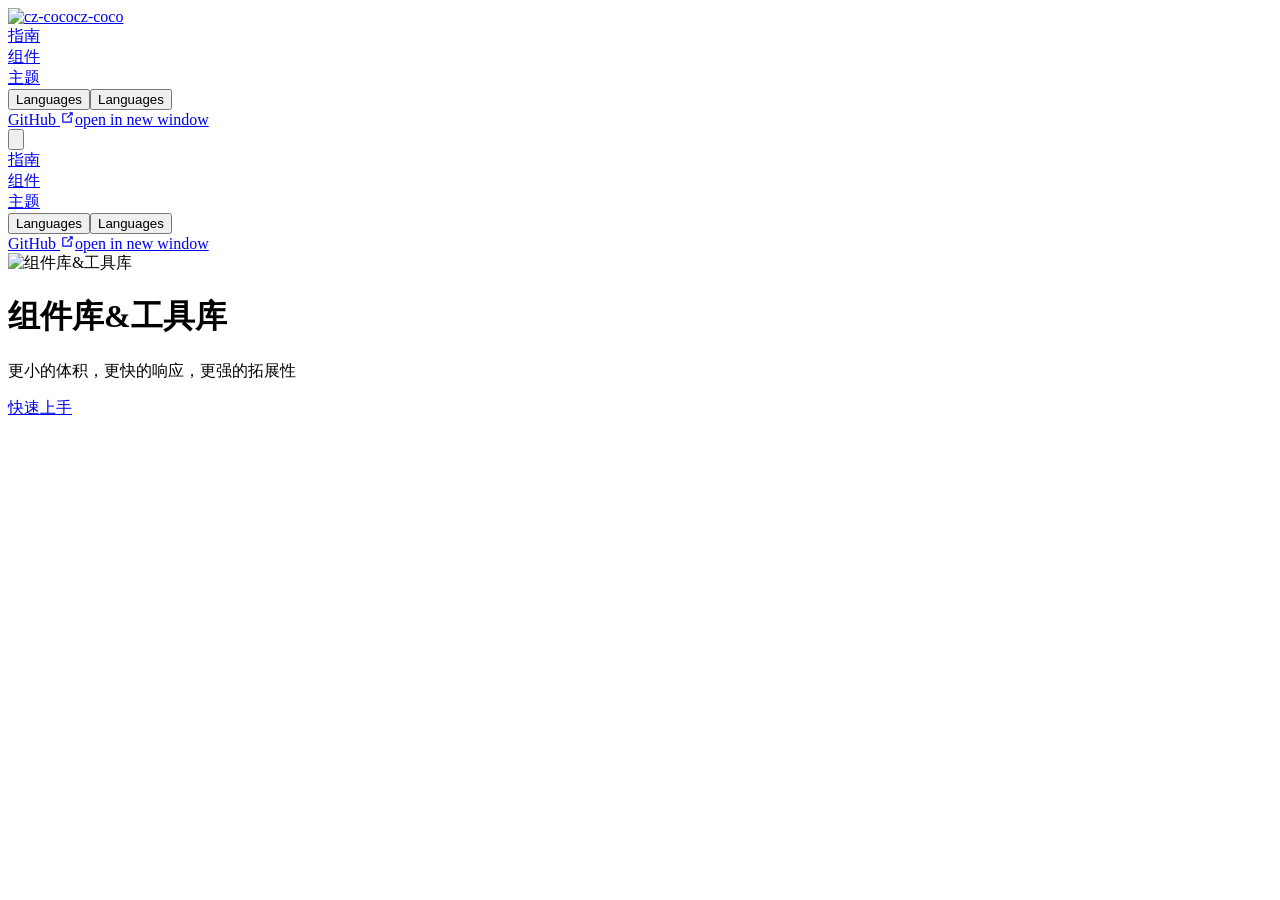
==== commit 3e2f2dd5: "Deploying to gh-pages from  @ bc517cc009f18a51749603264b6813e5275c1020 🚀" ====
--- a/index.html
+++ b/index.html
@@ -23,11 +23,11 @@
 			}
     </script>
     <link rel="icon" href="/logo.png"><title>cz-coco</title><meta name="description" content="组件库&工具库">
-    <link rel="modulepreload" href="/cz-coco/assets/app.6f7b0c2a.js"><link rel="modulepreload" href="/cz-coco/assets/index.html.ba383be8.js"><link rel="modulepreload" href="/cz-coco/assets/index.html.e3e1e3ec.js"><link rel="prefetch" href="/cz-coco/assets/button.html.7cf25203.js"><link rel="prefetch" href="/cz-coco/assets/install.html.9ad522d7.js"><link rel="prefetch" href="/cz-coco/assets/message.html.8540d056.js"><link rel="prefetch" href="/cz-coco/assets/install.html.6d8cec98.js"><link rel="prefetch" href="/cz-coco/assets/start.html.c742c8e7.js"><link rel="prefetch" href="/cz-coco/assets/404.html.c3e557d0.js"><link rel="prefetch" href="/cz-coco/assets/button.html.8306f63f.js"><link rel="prefetch" href="/cz-coco/assets/install.html.2c5350df.js"><link rel="prefetch" href="/cz-coco/assets/message.html.f7426c38.js"><link rel="prefetch" href="/cz-coco/assets/install.html.65913a42.js"><link rel="prefetch" href="/cz-coco/assets/start.html.07a4943a.js"><link rel="prefetch" href="/cz-coco/assets/404.html.3cf26b7c.js"><link rel="prefetch" href="/cz-coco/assets/CZMessage.96c41a7d.js"><link rel="prefetch" href="/cz-coco/assets/Democode.5b6c5f80.js"><link rel="prefetch" href="/cz-coco/assets/demo-block.6856b84c.js"><link rel="prefetch" href="/cz-coco/assets/DemoApi.e7c22f84.js"><link rel="prefetch" href="/cz-coco/assets/Democode.84f8030b.js"><link rel="prefetch" href="/cz-coco/assets/demo.bfc41404.js">
+    <link rel="modulepreload" href="/cz-coco/assets/app.4d9c5427.js"><link rel="modulepreload" href="/cz-coco/assets/index.html.be45a792.js"><link rel="modulepreload" href="/cz-coco/assets/index.html.0e03cc9b.js"><link rel="prefetch" href="/cz-coco/assets/button.html.7cf25203.js"><link rel="prefetch" href="/cz-coco/assets/install.html.9ad522d7.js"><link rel="prefetch" href="/cz-coco/assets/message.html.8540d056.js"><link rel="prefetch" href="/cz-coco/assets/install.html.6d8cec98.js"><link rel="prefetch" href="/cz-coco/assets/start.html.c742c8e7.js"><link rel="prefetch" href="/cz-coco/assets/404.html.c3e557d0.js"><link rel="prefetch" href="/cz-coco/assets/button.html.d1d21ca3.js"><link rel="prefetch" href="/cz-coco/assets/install.html.5d221b17.js"><link rel="prefetch" href="/cz-coco/assets/message.html.51c72142.js"><link rel="prefetch" href="/cz-coco/assets/install.html.05cbf8e6.js"><link rel="prefetch" href="/cz-coco/assets/start.html.a3f9b76e.js"><link rel="prefetch" href="/cz-coco/assets/404.html.486bae81.js"><link rel="prefetch" href="/cz-coco/assets/CZMessage.be950db9.js"><link rel="prefetch" href="/cz-coco/assets/Democode.8b6e6cc2.js"><link rel="prefetch" href="/cz-coco/assets/demo-block.15b8405e.js"><link rel="prefetch" href="/cz-coco/assets/DemoApi.b2ad47cd.js"><link rel="prefetch" href="/cz-coco/assets/Democode.0172ae8b.js"><link rel="prefetch" href="/cz-coco/assets/demo.eb8cd5a6.js">
     <link rel="stylesheet" href="/cz-coco/assets/style.ede3d97e.css">
   </head>
   <body>
-    <div id="app"><!--[--><div class="theme-container no-sidebar"><!--[--><header class="navbar"><div class="toggle-sidebar-button" title="toggle sidebar" aria-expanded="false" role="button" tabindex="0"><div class="icon" aria-hidden="true"><span></span><span></span><span></span></div></div><span><a aria-current="page" href="/cz-coco/" class="router-link-active router-link-exact-active"><img class="logo" src="https://s1.ax1x.com/2022/10/15/x0Q84P.png" alt="cz-coco"><span class="site-name can-hide">cz-coco</span></a></span><div class="navbar-items-wrapper" style=""><!--[--><!--]--><nav class="navbar-items can-hide"><!--[--><div class="navbar-item"><a aria-current="page" href="/cz-coco/" class="router-link-active router-link-exact-active" aria-label="指南"><!--[--><!--]--> 指南 <!--[--><!--]--></a></div><div class="navbar-item"><a href="/cz-coco/components/message.md" class="" aria-label="组件"><!--[--><!--]--> 组件 <!--[--><!--]--></a></div><div class="navbar-item"><a href="/cz-coco/foo/" class="" aria-label="主题"><!--[--><!--]--> 主题 <!--[--><!--]--></a></div><div class="navbar-item"><div class="navbar-dropdown-wrapper"><button class="navbar-dropdown-title" type="button" aria-label="Select language"><span class="title">Languages</span><span class="arrow down"></span></button><button class="navbar-dropdown-title-mobile" type="button" aria-label="Select language"><span class="title">Languages</span><span class="right arrow"></span></button><ul style="display:none;" class="navbar-dropdown"><!--[--><li class="navbar-dropdown-item"><a aria-current="page" href="/cz-coco/" class="router-link-active router-link-exact-active" aria-label="简体中文"><!--[--><!--]--> 简体中文 <!--[--><!--]--></a></li><li class="navbar-dropdown-item"><a href="/cz-coco/us/" class="" aria-label="English"><!--[--><!--]--> English <!--[--><!--]--></a></li><!--]--></ul></div></div><div class="navbar-item"><a class="external-link" href="https://github.com/C1320/cz-coco" rel="noopener noreferrer" target="_blank" aria-label="GitHub"><!--[--><!--]--> GitHub <span><svg class="external-link-icon" xmlns="http://www.w3.org/2000/svg" aria-hidden="true" focusable="false" x="0px" y="0px" viewbox="0 0 100 100" width="15" height="15"><path fill="currentColor" d="M18.8,85.1h56l0,0c2.2,0,4-1.8,4-4v-32h-8v28h-48v-48h28v-8h-32l0,0c-2.2,0-4,1.8-4,4v56C14.8,83.3,16.6,85.1,18.8,85.1z"></path><polygon fill="currentColor" points="45.7,48.7 51.3,54.3 77.2,28.5 77.2,37.2 85.2,37.2 85.2,14.9 62.8,14.9 62.8,22.9 71.5,22.9"></polygon></svg><span class="external-link-icon-sr-only">open in new window</span></span><!--[--><!--]--></a></div><!--]--></nav><!--[--><!--]--><button class="toggle-color-mode-button" title="toggle color mode"><svg style="" class="icon" focusable="false" viewBox="0 0 32 32"><path d="M16 12.005a4 4 0 1 1-4 4a4.005 4.005 0 0 1 4-4m0-2a6 6 0 1 0 6 6a6 6 0 0 0-6-6z" fill="currentColor"></path><path d="M5.394 6.813l1.414-1.415l3.506 3.506L8.9 10.318z" fill="currentColor"></path><path d="M2 15.005h5v2H2z" fill="currentColor"></path><path d="M5.394 25.197L8.9 21.691l1.414 1.415l-3.506 3.505z" fill="currentColor"></path><path d="M15 25.005h2v5h-2z" fill="currentColor"></path><path d="M21.687 23.106l1.414-1.415l3.506 3.506l-1.414 1.414z" fill="currentColor"></path><path d="M25 15.005h5v2h-5z" fill="currentColor"></path><path d="M21.687 8.904l3.506-3.506l1.414 1.415l-3.506 3.505z" fill="currentColor"></path><path d="M15 2.005h2v5h-2z" fill="currentColor"></path></svg><svg style="display:none;" class="icon" focusable="false" viewBox="0 0 32 32"><path d="M13.502 5.414a15.075 15.075 0 0 0 11.594 18.194a11.113 11.113 0 0 1-7.975 3.39c-.138 0-.278.005-.418 0a11.094 11.094 0 0 1-3.2-21.584M14.98 3a1.002 1.002 0 0 0-.175.016a13.096 13.096 0 0 0 1.825 25.981c.164.006.328 0 .49 0a13.072 13.072 0 0 0 10.703-5.555a1.01 1.01 0 0 0-.783-1.565A13.08 13.08 0 0 1 15.89 4.38A1.015 1.015 0 0 0 14.98 3z" fill="currentColor"></path></svg></button><!----></div></header><!--]--><div class="sidebar-mask"></div><!--[--><aside class="sidebar"><nav class="navbar-items"><!--[--><div class="navbar-item"><a aria-current="page" href="/cz-coco/" class="router-link-active router-link-exact-active" aria-label="指南"><!--[--><!--]--> 指南 <!--[--><!--]--></a></div><div class="navbar-item"><a href="/cz-coco/components/message.md" class="" aria-label="组件"><!--[--><!--]--> 组件 <!--[--><!--]--></a></div><div class="navbar-item"><a href="/cz-coco/foo/" class="" aria-label="主题"><!--[--><!--]--> 主题 <!--[--><!--]--></a></div><div class="navbar-item"><div class="navbar-dropdown-wrapper"><button class="navbar-dropdown-title" type="button" aria-label="Select language"><span class="title">Languages</span><span class="arrow down"></span></button><button class="navbar-dropdown-title-mobile" type="button" aria-label="Select language"><span class="title">Languages</span><span class="right arrow"></span></button><ul style="display:none;" class="navbar-dropdown"><!--[--><li class="navbar-dropdown-item"><a aria-current="page" href="/cz-coco/" class="router-link-active router-link-exact-active" aria-label="简体中文"><!--[--><!--]--> 简体中文 <!--[--><!--]--></a></li><li class="navbar-dropdown-item"><a href="/cz-coco/us/" class="" aria-label="English"><!--[--><!--]--> English <!--[--><!--]--></a></li><!--]--></ul></div></div><div class="navbar-item"><a class="external-link" href="https://github.com/C1320/cz-coco" rel="noopener noreferrer" target="_blank" aria-label="GitHub"><!--[--><!--]--> GitHub <span><svg class="external-link-icon" xmlns="http://www.w3.org/2000/svg" aria-hidden="true" focusable="false" x="0px" y="0px" viewbox="0 0 100 100" width="15" height="15"><path fill="currentColor" d="M18.8,85.1h56l0,0c2.2,0,4-1.8,4-4v-32h-8v28h-48v-48h28v-8h-32l0,0c-2.2,0-4,1.8-4,4v56C14.8,83.3,16.6,85.1,18.8,85.1z"></path><polygon fill="currentColor" points="45.7,48.7 51.3,54.3 77.2,28.5 77.2,37.2 85.2,37.2 85.2,14.9 62.8,14.9 62.8,22.9 71.5,22.9"></polygon></svg><span class="external-link-icon-sr-only">open in new window</span></span><!--[--><!--]--></a></div><!--]--></nav><!--[--><!--]--><!----><!--[--><!--]--></aside><!--]--><!--[--><main class="home"><header class="hero"><img src="https://artice-code-1258339218.cos.ap-beijing.myqcloud.com/vuepress/element-index.png" alt="组件库&amp;工具库"><h1 id="main-title">组件库&amp;工具库</h1><p class="description">更小的体积，更快的响应，更强的拓展性</p><p class="actions"><!--[--><a href="/cz-coco/components/install" class="action-button primary" aria-label="快速上手"><!--[--><!--]--> 快速上手 <!--[--><!--]--></a><!--]--></p></header><!----><div class="theme-default-content"><div><h3 id="设计原则" tabindex="-1"><a class="header-anchor" href="#设计原则" aria-hidden="true">#</a> 设计原则</h3><div style="display:flex;justify-content:space-between;padding-bottom:40px;"><div style="display:flex;flex-direction:column;align-items:center;"><img style="width:100px;" src="https://artice-code-1258339218.cos.ap-beijing.myqcloud.com/vuepress/consistency.png" alt="一致性"><p style="margin:5px;">一致性</p><p style="margin:0px;font-size:12px;color:#666;">Consistency</p></div><div style="display:flex;flex-direction:column;align-items:center;"><img style="width:100px;" src="https://artice-code-1258339218.cos.ap-beijing.myqcloud.com/vuepress/feedback.png" alt="反馈"><p style="margin:5px;">反馈</p><p style="margin:0px;font-size:12px;color:#666;"> Feedback</p></div><div style="display:flex;flex-direction:column;align-items:center;"><img style="width:100px;" src="https://artice-code-1258339218.cos.ap-beijing.myqcloud.com/vuepress/efficiency.png" alt="效率"><p style="margin:5px;">效率</p><p style="margin:0px;font-size:12px;color:#666;">Efficiency</p></div><div style="display:flex;flex-direction:column;align-items:center;"><img style="width:100px;" src="https://artice-code-1258339218.cos.ap-beijing.myqcloud.com/vuepress/controllability  .png" alt="可控"><p style="margin:5px;">可控</p><p style="margin:0px;font-size:12px;color:#666;">Controllability</p></div></div></div></div><!----></main><!--]--></div><!----><!--]--></div>
-    <script type="module" src="/cz-coco/assets/app.6f7b0c2a.js" defer></script>
+    <div id="app"><!--[--><div class="theme-container no-sidebar"><!--[--><header class="navbar"><div class="toggle-sidebar-button" title="toggle sidebar" aria-expanded="false" role="button" tabindex="0"><div class="icon" aria-hidden="true"><span></span><span></span><span></span></div></div><span><a aria-current="page" href="/cz-coco/" class="router-link-active router-link-exact-active"><img class="logo" src="https://s1.ax1x.com/2022/10/15/x0Q84P.png" alt="cz-coco"><span class="site-name can-hide">cz-coco</span></a></span><div class="navbar-items-wrapper" style=""><!--[--><!--]--><nav class="navbar-items can-hide"><!--[--><div class="navbar-item"><a aria-current="page" href="/cz-coco/" class="router-link-active router-link-exact-active" aria-label="指南"><!--[--><!--]--> 指南 <!--[--><!--]--></a></div><div class="navbar-item"><a href="/cz-coco/components/message.md" class="" aria-label="组件"><!--[--><!--]--> 组件 <!--[--><!--]--></a></div><div class="navbar-item"><a href="/cz-coco/foo/" class="" aria-label="主题"><!--[--><!--]--> 主题 <!--[--><!--]--></a></div><div class="navbar-item"><div class="navbar-dropdown-wrapper"><button class="navbar-dropdown-title" type="button" aria-label="Select language"><span class="title">Languages</span><span class="arrow down"></span></button><button class="navbar-dropdown-title-mobile" type="button" aria-label="Select language"><span class="title">Languages</span><span class="right arrow"></span></button><ul style="display:none;" class="navbar-dropdown"><!--[--><li class="navbar-dropdown-item"><a aria-current="page" href="/cz-coco/" class="router-link-active router-link-exact-active" aria-label="简体中文"><!--[--><!--]--> 简体中文 <!--[--><!--]--></a></li><li class="navbar-dropdown-item"><a href="/cz-coco/us/" class="" aria-label="English"><!--[--><!--]--> English <!--[--><!--]--></a></li><!--]--></ul></div></div><div class="navbar-item"><a class="external-link" href="https://github.com/C1320/cz-coco" rel="noopener noreferrer" target="_blank" aria-label="GitHub"><!--[--><!--]--> GitHub <span><svg class="external-link-icon" xmlns="http://www.w3.org/2000/svg" aria-hidden="true" focusable="false" x="0px" y="0px" viewbox="0 0 100 100" width="15" height="15"><path fill="currentColor" d="M18.8,85.1h56l0,0c2.2,0,4-1.8,4-4v-32h-8v28h-48v-48h28v-8h-32l0,0c-2.2,0-4,1.8-4,4v56C14.8,83.3,16.6,85.1,18.8,85.1z"></path><polygon fill="currentColor" points="45.7,48.7 51.3,54.3 77.2,28.5 77.2,37.2 85.2,37.2 85.2,14.9 62.8,14.9 62.8,22.9 71.5,22.9"></polygon></svg><span class="external-link-icon-sr-only">open in new window</span></span><!--[--><!--]--></a></div><!--]--></nav><!--[--><!--]--><button class="toggle-color-mode-button" title="toggle color mode"><svg style="" class="icon" focusable="false" viewBox="0 0 32 32"><path d="M16 12.005a4 4 0 1 1-4 4a4.005 4.005 0 0 1 4-4m0-2a6 6 0 1 0 6 6a6 6 0 0 0-6-6z" fill="currentColor"></path><path d="M5.394 6.813l1.414-1.415l3.506 3.506L8.9 10.318z" fill="currentColor"></path><path d="M2 15.005h5v2H2z" fill="currentColor"></path><path d="M5.394 25.197L8.9 21.691l1.414 1.415l-3.506 3.505z" fill="currentColor"></path><path d="M15 25.005h2v5h-2z" fill="currentColor"></path><path d="M21.687 23.106l1.414-1.415l3.506 3.506l-1.414 1.414z" fill="currentColor"></path><path d="M25 15.005h5v2h-5z" fill="currentColor"></path><path d="M21.687 8.904l3.506-3.506l1.414 1.415l-3.506 3.505z" fill="currentColor"></path><path d="M15 2.005h2v5h-2z" fill="currentColor"></path></svg><svg style="display:none;" class="icon" focusable="false" viewBox="0 0 32 32"><path d="M13.502 5.414a15.075 15.075 0 0 0 11.594 18.194a11.113 11.113 0 0 1-7.975 3.39c-.138 0-.278.005-.418 0a11.094 11.094 0 0 1-3.2-21.584M14.98 3a1.002 1.002 0 0 0-.175.016a13.096 13.096 0 0 0 1.825 25.981c.164.006.328 0 .49 0a13.072 13.072 0 0 0 10.703-5.555a1.01 1.01 0 0 0-.783-1.565A13.08 13.08 0 0 1 15.89 4.38A1.015 1.015 0 0 0 14.98 3z" fill="currentColor"></path></svg></button><!----></div></header><!--]--><div class="sidebar-mask"></div><!--[--><aside class="sidebar"><nav class="navbar-items"><!--[--><div class="navbar-item"><a aria-current="page" href="/cz-coco/" class="router-link-active router-link-exact-active" aria-label="指南"><!--[--><!--]--> 指南 <!--[--><!--]--></a></div><div class="navbar-item"><a href="/cz-coco/components/message.md" class="" aria-label="组件"><!--[--><!--]--> 组件 <!--[--><!--]--></a></div><div class="navbar-item"><a href="/cz-coco/foo/" class="" aria-label="主题"><!--[--><!--]--> 主题 <!--[--><!--]--></a></div><div class="navbar-item"><div class="navbar-dropdown-wrapper"><button class="navbar-dropdown-title" type="button" aria-label="Select language"><span class="title">Languages</span><span class="arrow down"></span></button><button class="navbar-dropdown-title-mobile" type="button" aria-label="Select language"><span class="title">Languages</span><span class="right arrow"></span></button><ul style="display:none;" class="navbar-dropdown"><!--[--><li class="navbar-dropdown-item"><a aria-current="page" href="/cz-coco/" class="router-link-active router-link-exact-active" aria-label="简体中文"><!--[--><!--]--> 简体中文 <!--[--><!--]--></a></li><li class="navbar-dropdown-item"><a href="/cz-coco/us/" class="" aria-label="English"><!--[--><!--]--> English <!--[--><!--]--></a></li><!--]--></ul></div></div><div class="navbar-item"><a class="external-link" href="https://github.com/C1320/cz-coco" rel="noopener noreferrer" target="_blank" aria-label="GitHub"><!--[--><!--]--> GitHub <span><svg class="external-link-icon" xmlns="http://www.w3.org/2000/svg" aria-hidden="true" focusable="false" x="0px" y="0px" viewbox="0 0 100 100" width="15" height="15"><path fill="currentColor" d="M18.8,85.1h56l0,0c2.2,0,4-1.8,4-4v-32h-8v28h-48v-48h28v-8h-32l0,0c-2.2,0-4,1.8-4,4v56C14.8,83.3,16.6,85.1,18.8,85.1z"></path><polygon fill="currentColor" points="45.7,48.7 51.3,54.3 77.2,28.5 77.2,37.2 85.2,37.2 85.2,14.9 62.8,14.9 62.8,22.9 71.5,22.9"></polygon></svg><span class="external-link-icon-sr-only">open in new window</span></span><!--[--><!--]--></a></div><!--]--></nav><!--[--><!--]--><!----><!--[--><!--]--></aside><!--]--><!--[--><main class="home"><header class="hero"><img src="https://artice-code-1258339218.cos.ap-beijing.myqcloud.com/vuepress/element-index.png" alt="组件库&amp;工具库"><h1 id="main-title">组件库&amp;工具库</h1><p class="description">更小的体积，更快的响应，更强的拓展性</p><p class="actions"><!--[--><a href="/cz-coco/components/install" class="action-button primary" aria-label="快速上手"><!--[--><!--]--> 快速上手 <!--[--><!--]--></a><!--]--></p></header><!----><div class="theme-default-content"><div></div></div><!----></main><!--]--></div><!----><!--]--></div>
+    <script type="module" src="/cz-coco/assets/app.4d9c5427.js" defer></script>
   </body>
 </html>
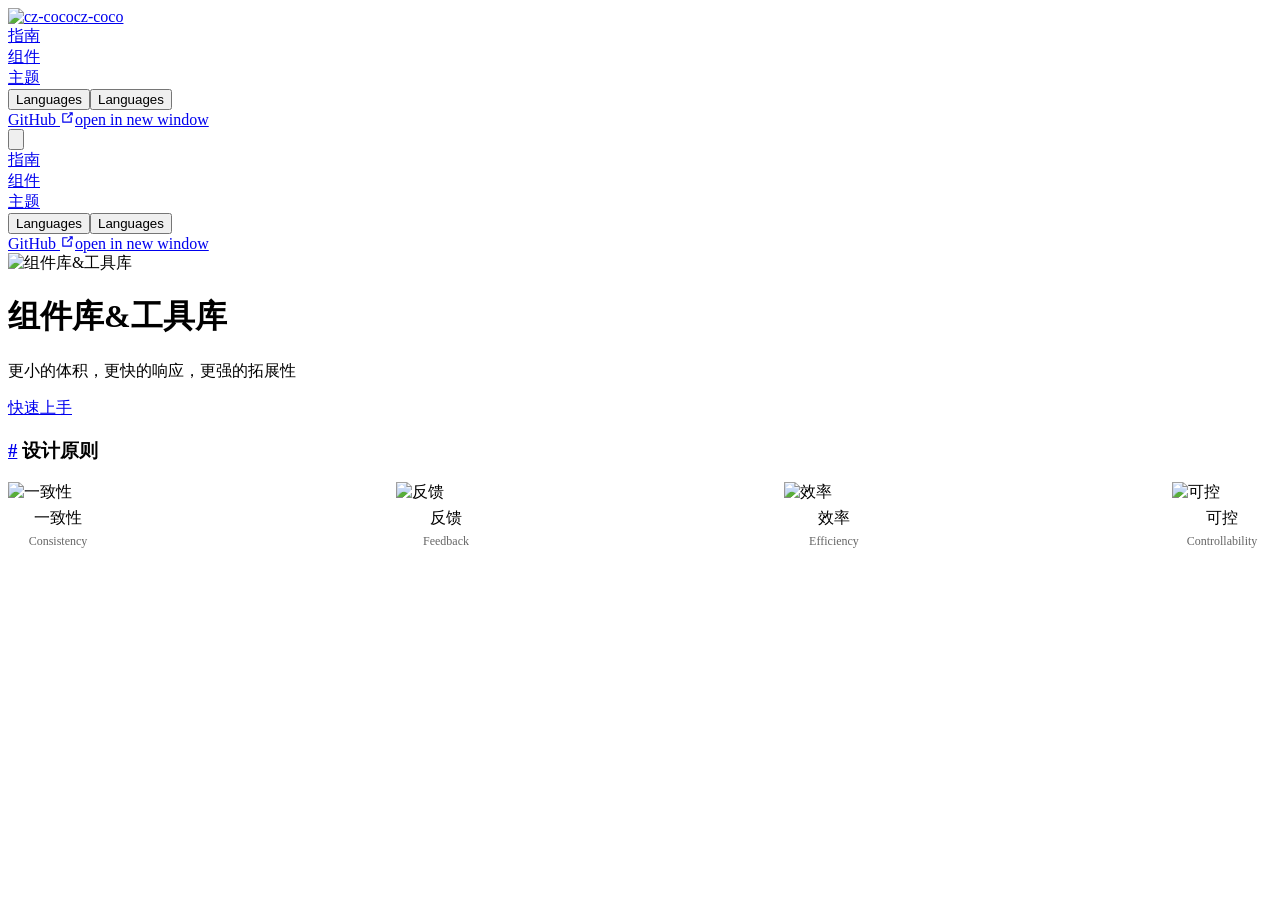
==== commit ed4f48ad: "Deploying to gh-pages from  @ 2005d53014c16f7932634ebc97314798d8b1ae48 🚀" ====
--- a/index.html
+++ b/index.html
@@ -23,11 +23,11 @@
 			}
     </script>
     <link rel="icon" href="/logo.png"><title>cz-coco</title><meta name="description" content="组件库&工具库">
-    <link rel="modulepreload" href="/cz-coco/assets/app.4d9c5427.js"><link rel="modulepreload" href="/cz-coco/assets/index.html.be45a792.js"><link rel="modulepreload" href="/cz-coco/assets/index.html.0e03cc9b.js"><link rel="prefetch" href="/cz-coco/assets/button.html.7cf25203.js"><link rel="prefetch" href="/cz-coco/assets/install.html.9ad522d7.js"><link rel="prefetch" href="/cz-coco/assets/message.html.8540d056.js"><link rel="prefetch" href="/cz-coco/assets/install.html.6d8cec98.js"><link rel="prefetch" href="/cz-coco/assets/start.html.c742c8e7.js"><link rel="prefetch" href="/cz-coco/assets/404.html.c3e557d0.js"><link rel="prefetch" href="/cz-coco/assets/button.html.d1d21ca3.js"><link rel="prefetch" href="/cz-coco/assets/install.html.5d221b17.js"><link rel="prefetch" href="/cz-coco/assets/message.html.51c72142.js"><link rel="prefetch" href="/cz-coco/assets/install.html.05cbf8e6.js"><link rel="prefetch" href="/cz-coco/assets/start.html.a3f9b76e.js"><link rel="prefetch" href="/cz-coco/assets/404.html.486bae81.js"><link rel="prefetch" href="/cz-coco/assets/CZMessage.be950db9.js"><link rel="prefetch" href="/cz-coco/assets/Democode.8b6e6cc2.js"><link rel="prefetch" href="/cz-coco/assets/demo-block.15b8405e.js"><link rel="prefetch" href="/cz-coco/assets/DemoApi.b2ad47cd.js"><link rel="prefetch" href="/cz-coco/assets/Democode.0172ae8b.js"><link rel="prefetch" href="/cz-coco/assets/demo.eb8cd5a6.js">
-    <link rel="stylesheet" href="/cz-coco/assets/style.ede3d97e.css">
+    <link rel="modulepreload" href="/cz-coco/assets/app.94fc10de.js"><link rel="modulepreload" href="/cz-coco/assets/index.html.04789e7b.js"><link rel="modulepreload" href="/cz-coco/assets/index.html.e3e1e3ec.js"><link rel="prefetch" href="/cz-coco/assets/button.html.1e139904.js"><link rel="prefetch" href="/cz-coco/assets/install.html.9ad522d7.js"><link rel="prefetch" href="/cz-coco/assets/message.html.50970fab.js"><link rel="prefetch" href="/cz-coco/assets/install.html.6d8cec98.js"><link rel="prefetch" href="/cz-coco/assets/start.html.c742c8e7.js"><link rel="prefetch" href="/cz-coco/assets/404.html.c3e557d0.js"><link rel="prefetch" href="/cz-coco/assets/button.html.c53de4fc.js"><link rel="prefetch" href="/cz-coco/assets/install.html.d7b66ad4.js"><link rel="prefetch" href="/cz-coco/assets/message.html.85d65716.js"><link rel="prefetch" href="/cz-coco/assets/install.html.f31bbe74.js"><link rel="prefetch" href="/cz-coco/assets/start.html.a5a309a0.js"><link rel="prefetch" href="/cz-coco/assets/404.html.510e3738.js"><link rel="prefetch" href="/cz-coco/assets/CZMessage.685a767c.js"><link rel="prefetch" href="/cz-coco/assets/Democode.978ababd.js"><link rel="prefetch" href="/cz-coco/assets/demo-block.454d85db.js"><link rel="prefetch" href="/cz-coco/assets/DemoApi.2e0fc037.js"><link rel="prefetch" href="/cz-coco/assets/Democode.1689226b.js"><link rel="prefetch" href="/cz-coco/assets/demo.ee8ab690.js">
+    <link rel="stylesheet" href="/cz-coco/assets/style.f22e581d.css">
   </head>
   <body>
-    <div id="app"><!--[--><div class="theme-container no-sidebar"><!--[--><header class="navbar"><div class="toggle-sidebar-button" title="toggle sidebar" aria-expanded="false" role="button" tabindex="0"><div class="icon" aria-hidden="true"><span></span><span></span><span></span></div></div><span><a aria-current="page" href="/cz-coco/" class="router-link-active router-link-exact-active"><img class="logo" src="https://s1.ax1x.com/2022/10/15/x0Q84P.png" alt="cz-coco"><span class="site-name can-hide">cz-coco</span></a></span><div class="navbar-items-wrapper" style=""><!--[--><!--]--><nav class="navbar-items can-hide"><!--[--><div class="navbar-item"><a aria-current="page" href="/cz-coco/" class="router-link-active router-link-exact-active" aria-label="指南"><!--[--><!--]--> 指南 <!--[--><!--]--></a></div><div class="navbar-item"><a href="/cz-coco/components/message.md" class="" aria-label="组件"><!--[--><!--]--> 组件 <!--[--><!--]--></a></div><div class="navbar-item"><a href="/cz-coco/foo/" class="" aria-label="主题"><!--[--><!--]--> 主题 <!--[--><!--]--></a></div><div class="navbar-item"><div class="navbar-dropdown-wrapper"><button class="navbar-dropdown-title" type="button" aria-label="Select language"><span class="title">Languages</span><span class="arrow down"></span></button><button class="navbar-dropdown-title-mobile" type="button" aria-label="Select language"><span class="title">Languages</span><span class="right arrow"></span></button><ul style="display:none;" class="navbar-dropdown"><!--[--><li class="navbar-dropdown-item"><a aria-current="page" href="/cz-coco/" class="router-link-active router-link-exact-active" aria-label="简体中文"><!--[--><!--]--> 简体中文 <!--[--><!--]--></a></li><li class="navbar-dropdown-item"><a href="/cz-coco/us/" class="" aria-label="English"><!--[--><!--]--> English <!--[--><!--]--></a></li><!--]--></ul></div></div><div class="navbar-item"><a class="external-link" href="https://github.com/C1320/cz-coco" rel="noopener noreferrer" target="_blank" aria-label="GitHub"><!--[--><!--]--> GitHub <span><svg class="external-link-icon" xmlns="http://www.w3.org/2000/svg" aria-hidden="true" focusable="false" x="0px" y="0px" viewbox="0 0 100 100" width="15" height="15"><path fill="currentColor" d="M18.8,85.1h56l0,0c2.2,0,4-1.8,4-4v-32h-8v28h-48v-48h28v-8h-32l0,0c-2.2,0-4,1.8-4,4v56C14.8,83.3,16.6,85.1,18.8,85.1z"></path><polygon fill="currentColor" points="45.7,48.7 51.3,54.3 77.2,28.5 77.2,37.2 85.2,37.2 85.2,14.9 62.8,14.9 62.8,22.9 71.5,22.9"></polygon></svg><span class="external-link-icon-sr-only">open in new window</span></span><!--[--><!--]--></a></div><!--]--></nav><!--[--><!--]--><button class="toggle-color-mode-button" title="toggle color mode"><svg style="" class="icon" focusable="false" viewBox="0 0 32 32"><path d="M16 12.005a4 4 0 1 1-4 4a4.005 4.005 0 0 1 4-4m0-2a6 6 0 1 0 6 6a6 6 0 0 0-6-6z" fill="currentColor"></path><path d="M5.394 6.813l1.414-1.415l3.506 3.506L8.9 10.318z" fill="currentColor"></path><path d="M2 15.005h5v2H2z" fill="currentColor"></path><path d="M5.394 25.197L8.9 21.691l1.414 1.415l-3.506 3.505z" fill="currentColor"></path><path d="M15 25.005h2v5h-2z" fill="currentColor"></path><path d="M21.687 23.106l1.414-1.415l3.506 3.506l-1.414 1.414z" fill="currentColor"></path><path d="M25 15.005h5v2h-5z" fill="currentColor"></path><path d="M21.687 8.904l3.506-3.506l1.414 1.415l-3.506 3.505z" fill="currentColor"></path><path d="M15 2.005h2v5h-2z" fill="currentColor"></path></svg><svg style="display:none;" class="icon" focusable="false" viewBox="0 0 32 32"><path d="M13.502 5.414a15.075 15.075 0 0 0 11.594 18.194a11.113 11.113 0 0 1-7.975 3.39c-.138 0-.278.005-.418 0a11.094 11.094 0 0 1-3.2-21.584M14.98 3a1.002 1.002 0 0 0-.175.016a13.096 13.096 0 0 0 1.825 25.981c.164.006.328 0 .49 0a13.072 13.072 0 0 0 10.703-5.555a1.01 1.01 0 0 0-.783-1.565A13.08 13.08 0 0 1 15.89 4.38A1.015 1.015 0 0 0 14.98 3z" fill="currentColor"></path></svg></button><!----></div></header><!--]--><div class="sidebar-mask"></div><!--[--><aside class="sidebar"><nav class="navbar-items"><!--[--><div class="navbar-item"><a aria-current="page" href="/cz-coco/" class="router-link-active router-link-exact-active" aria-label="指南"><!--[--><!--]--> 指南 <!--[--><!--]--></a></div><div class="navbar-item"><a href="/cz-coco/components/message.md" class="" aria-label="组件"><!--[--><!--]--> 组件 <!--[--><!--]--></a></div><div class="navbar-item"><a href="/cz-coco/foo/" class="" aria-label="主题"><!--[--><!--]--> 主题 <!--[--><!--]--></a></div><div class="navbar-item"><div class="navbar-dropdown-wrapper"><button class="navbar-dropdown-title" type="button" aria-label="Select language"><span class="title">Languages</span><span class="arrow down"></span></button><button class="navbar-dropdown-title-mobile" type="button" aria-label="Select language"><span class="title">Languages</span><span class="right arrow"></span></button><ul style="display:none;" class="navbar-dropdown"><!--[--><li class="navbar-dropdown-item"><a aria-current="page" href="/cz-coco/" class="router-link-active router-link-exact-active" aria-label="简体中文"><!--[--><!--]--> 简体中文 <!--[--><!--]--></a></li><li class="navbar-dropdown-item"><a href="/cz-coco/us/" class="" aria-label="English"><!--[--><!--]--> English <!--[--><!--]--></a></li><!--]--></ul></div></div><div class="navbar-item"><a class="external-link" href="https://github.com/C1320/cz-coco" rel="noopener noreferrer" target="_blank" aria-label="GitHub"><!--[--><!--]--> GitHub <span><svg class="external-link-icon" xmlns="http://www.w3.org/2000/svg" aria-hidden="true" focusable="false" x="0px" y="0px" viewbox="0 0 100 100" width="15" height="15"><path fill="currentColor" d="M18.8,85.1h56l0,0c2.2,0,4-1.8,4-4v-32h-8v28h-48v-48h28v-8h-32l0,0c-2.2,0-4,1.8-4,4v56C14.8,83.3,16.6,85.1,18.8,85.1z"></path><polygon fill="currentColor" points="45.7,48.7 51.3,54.3 77.2,28.5 77.2,37.2 85.2,37.2 85.2,14.9 62.8,14.9 62.8,22.9 71.5,22.9"></polygon></svg><span class="external-link-icon-sr-only">open in new window</span></span><!--[--><!--]--></a></div><!--]--></nav><!--[--><!--]--><!----><!--[--><!--]--></aside><!--]--><!--[--><main class="home"><header class="hero"><img src="https://artice-code-1258339218.cos.ap-beijing.myqcloud.com/vuepress/element-index.png" alt="组件库&amp;工具库"><h1 id="main-title">组件库&amp;工具库</h1><p class="description">更小的体积，更快的响应，更强的拓展性</p><p class="actions"><!--[--><a href="/cz-coco/components/install" class="action-button primary" aria-label="快速上手"><!--[--><!--]--> 快速上手 <!--[--><!--]--></a><!--]--></p></header><!----><div class="theme-default-content"><div></div></div><!----></main><!--]--></div><!----><!--]--></div>
-    <script type="module" src="/cz-coco/assets/app.4d9c5427.js" defer></script>
+    <div id="app"><!--[--><div class="theme-container no-sidebar"><!--[--><header class="navbar"><div class="toggle-sidebar-button" title="toggle sidebar" aria-expanded="false" role="button" tabindex="0"><div class="icon" aria-hidden="true"><span></span><span></span><span></span></div></div><span><a aria-current="page" href="/cz-coco/" class="router-link-active router-link-exact-active"><img class="logo" src="https://s1.ax1x.com/2022/10/15/x0Q84P.png" alt="cz-coco"><span class="site-name can-hide">cz-coco</span></a></span><div class="navbar-items-wrapper" style=""><!--[--><!--]--><nav class="navbar-items can-hide"><!--[--><div class="navbar-item"><a aria-current="page" href="/cz-coco/" class="router-link-active router-link-exact-active" aria-label="指南"><!--[--><!--]--> 指南 <!--[--><!--]--></a></div><div class="navbar-item"><a href="/cz-coco/components/message.md" class="" aria-label="组件"><!--[--><!--]--> 组件 <!--[--><!--]--></a></div><div class="navbar-item"><a href="/cz-coco/foo/" class="" aria-label="主题"><!--[--><!--]--> 主题 <!--[--><!--]--></a></div><div class="navbar-item"><div class="navbar-dropdown-wrapper"><button class="navbar-dropdown-title" type="button" aria-label="Select language"><span class="title">Languages</span><span class="arrow down"></span></button><button class="navbar-dropdown-title-mobile" type="button" aria-label="Select language"><span class="title">Languages</span><span class="right arrow"></span></button><ul style="display:none;" class="navbar-dropdown"><!--[--><li class="navbar-dropdown-item"><a aria-current="page" href="/cz-coco/" class="router-link-active router-link-exact-active" aria-label="简体中文"><!--[--><!--]--> 简体中文 <!--[--><!--]--></a></li><li class="navbar-dropdown-item"><a href="/cz-coco/us/" class="" aria-label="English"><!--[--><!--]--> English <!--[--><!--]--></a></li><!--]--></ul></div></div><div class="navbar-item"><a class="external-link" href="https://github.com/C1320/cz-coco" rel="noopener noreferrer" target="_blank" aria-label="GitHub"><!--[--><!--]--> GitHub <span><svg class="external-link-icon" xmlns="http://www.w3.org/2000/svg" aria-hidden="true" focusable="false" x="0px" y="0px" viewbox="0 0 100 100" width="15" height="15"><path fill="currentColor" d="M18.8,85.1h56l0,0c2.2,0,4-1.8,4-4v-32h-8v28h-48v-48h28v-8h-32l0,0c-2.2,0-4,1.8-4,4v56C14.8,83.3,16.6,85.1,18.8,85.1z"></path><polygon fill="currentColor" points="45.7,48.7 51.3,54.3 77.2,28.5 77.2,37.2 85.2,37.2 85.2,14.9 62.8,14.9 62.8,22.9 71.5,22.9"></polygon></svg><span class="external-link-icon-sr-only">open in new window</span></span><!--[--><!--]--></a></div><!--]--></nav><!--[--><!--]--><button class="toggle-color-mode-button" title="toggle color mode"><svg style="" class="icon" focusable="false" viewBox="0 0 32 32"><path d="M16 12.005a4 4 0 1 1-4 4a4.005 4.005 0 0 1 4-4m0-2a6 6 0 1 0 6 6a6 6 0 0 0-6-6z" fill="currentColor"></path><path d="M5.394 6.813l1.414-1.415l3.506 3.506L8.9 10.318z" fill="currentColor"></path><path d="M2 15.005h5v2H2z" fill="currentColor"></path><path d="M5.394 25.197L8.9 21.691l1.414 1.415l-3.506 3.505z" fill="currentColor"></path><path d="M15 25.005h2v5h-2z" fill="currentColor"></path><path d="M21.687 23.106l1.414-1.415l3.506 3.506l-1.414 1.414z" fill="currentColor"></path><path d="M25 15.005h5v2h-5z" fill="currentColor"></path><path d="M21.687 8.904l3.506-3.506l1.414 1.415l-3.506 3.505z" fill="currentColor"></path><path d="M15 2.005h2v5h-2z" fill="currentColor"></path></svg><svg style="display:none;" class="icon" focusable="false" viewBox="0 0 32 32"><path d="M13.502 5.414a15.075 15.075 0 0 0 11.594 18.194a11.113 11.113 0 0 1-7.975 3.39c-.138 0-.278.005-.418 0a11.094 11.094 0 0 1-3.2-21.584M14.98 3a1.002 1.002 0 0 0-.175.016a13.096 13.096 0 0 0 1.825 25.981c.164.006.328 0 .49 0a13.072 13.072 0 0 0 10.703-5.555a1.01 1.01 0 0 0-.783-1.565A13.08 13.08 0 0 1 15.89 4.38A1.015 1.015 0 0 0 14.98 3z" fill="currentColor"></path></svg></button><!----></div></header><!--]--><div class="sidebar-mask"></div><!--[--><aside class="sidebar"><nav class="navbar-items"><!--[--><div class="navbar-item"><a aria-current="page" href="/cz-coco/" class="router-link-active router-link-exact-active" aria-label="指南"><!--[--><!--]--> 指南 <!--[--><!--]--></a></div><div class="navbar-item"><a href="/cz-coco/components/message.md" class="" aria-label="组件"><!--[--><!--]--> 组件 <!--[--><!--]--></a></div><div class="navbar-item"><a href="/cz-coco/foo/" class="" aria-label="主题"><!--[--><!--]--> 主题 <!--[--><!--]--></a></div><div class="navbar-item"><div class="navbar-dropdown-wrapper"><button class="navbar-dropdown-title" type="button" aria-label="Select language"><span class="title">Languages</span><span class="arrow down"></span></button><button class="navbar-dropdown-title-mobile" type="button" aria-label="Select language"><span class="title">Languages</span><span class="right arrow"></span></button><ul style="display:none;" class="navbar-dropdown"><!--[--><li class="navbar-dropdown-item"><a aria-current="page" href="/cz-coco/" class="router-link-active router-link-exact-active" aria-label="简体中文"><!--[--><!--]--> 简体中文 <!--[--><!--]--></a></li><li class="navbar-dropdown-item"><a href="/cz-coco/us/" class="" aria-label="English"><!--[--><!--]--> English <!--[--><!--]--></a></li><!--]--></ul></div></div><div class="navbar-item"><a class="external-link" href="https://github.com/C1320/cz-coco" rel="noopener noreferrer" target="_blank" aria-label="GitHub"><!--[--><!--]--> GitHub <span><svg class="external-link-icon" xmlns="http://www.w3.org/2000/svg" aria-hidden="true" focusable="false" x="0px" y="0px" viewbox="0 0 100 100" width="15" height="15"><path fill="currentColor" d="M18.8,85.1h56l0,0c2.2,0,4-1.8,4-4v-32h-8v28h-48v-48h28v-8h-32l0,0c-2.2,0-4,1.8-4,4v56C14.8,83.3,16.6,85.1,18.8,85.1z"></path><polygon fill="currentColor" points="45.7,48.7 51.3,54.3 77.2,28.5 77.2,37.2 85.2,37.2 85.2,14.9 62.8,14.9 62.8,22.9 71.5,22.9"></polygon></svg><span class="external-link-icon-sr-only">open in new window</span></span><!--[--><!--]--></a></div><!--]--></nav><!--[--><!--]--><!----><!--[--><!--]--></aside><!--]--><!--[--><main class="home"><header class="hero"><img src="https://artice-code-1258339218.cos.ap-beijing.myqcloud.com/vuepress/element-index.png" alt="组件库&amp;工具库"><h1 id="main-title">组件库&amp;工具库</h1><p class="description">更小的体积，更快的响应，更强的拓展性</p><p class="actions"><!--[--><a href="/cz-coco/components/install" class="action-button primary" aria-label="快速上手"><!--[--><!--]--> 快速上手 <!--[--><!--]--></a><!--]--></p></header><!----><div class="theme-default-content"><div><h3 id="设计原则" tabindex="-1"><a class="header-anchor" href="#设计原则" aria-hidden="true">#</a> 设计原则</h3><div style="display:flex;justify-content:space-between;padding-bottom:40px;"><div style="display:flex;flex-direction:column;align-items:center;"><img style="width:100px;" src="https://artice-code-1258339218.cos.ap-beijing.myqcloud.com/vuepress/consistency.png" alt="一致性"><p style="margin:5px;">一致性</p><p style="margin:0px;font-size:12px;color:#666;">Consistency</p></div><div style="display:flex;flex-direction:column;align-items:center;"><img style="width:100px;" src="https://artice-code-1258339218.cos.ap-beijing.myqcloud.com/vuepress/feedback.png" alt="反馈"><p style="margin:5px;">反馈</p><p style="margin:0px;font-size:12px;color:#666;"> Feedback</p></div><div style="display:flex;flex-direction:column;align-items:center;"><img style="width:100px;" src="https://artice-code-1258339218.cos.ap-beijing.myqcloud.com/vuepress/efficiency.png" alt="效率"><p style="margin:5px;">效率</p><p style="margin:0px;font-size:12px;color:#666;">Efficiency</p></div><div style="display:flex;flex-direction:column;align-items:center;"><img style="width:100px;" src="https://artice-code-1258339218.cos.ap-beijing.myqcloud.com/vuepress/controllability  .png" alt="可控"><p style="margin:5px;">可控</p><p style="margin:0px;font-size:12px;color:#666;">Controllability</p></div></div></div></div><!----></main><!--]--></div><!----><!--]--></div>
+    <script type="module" src="/cz-coco/assets/app.94fc10de.js" defer></script>
   </body>
 </html>
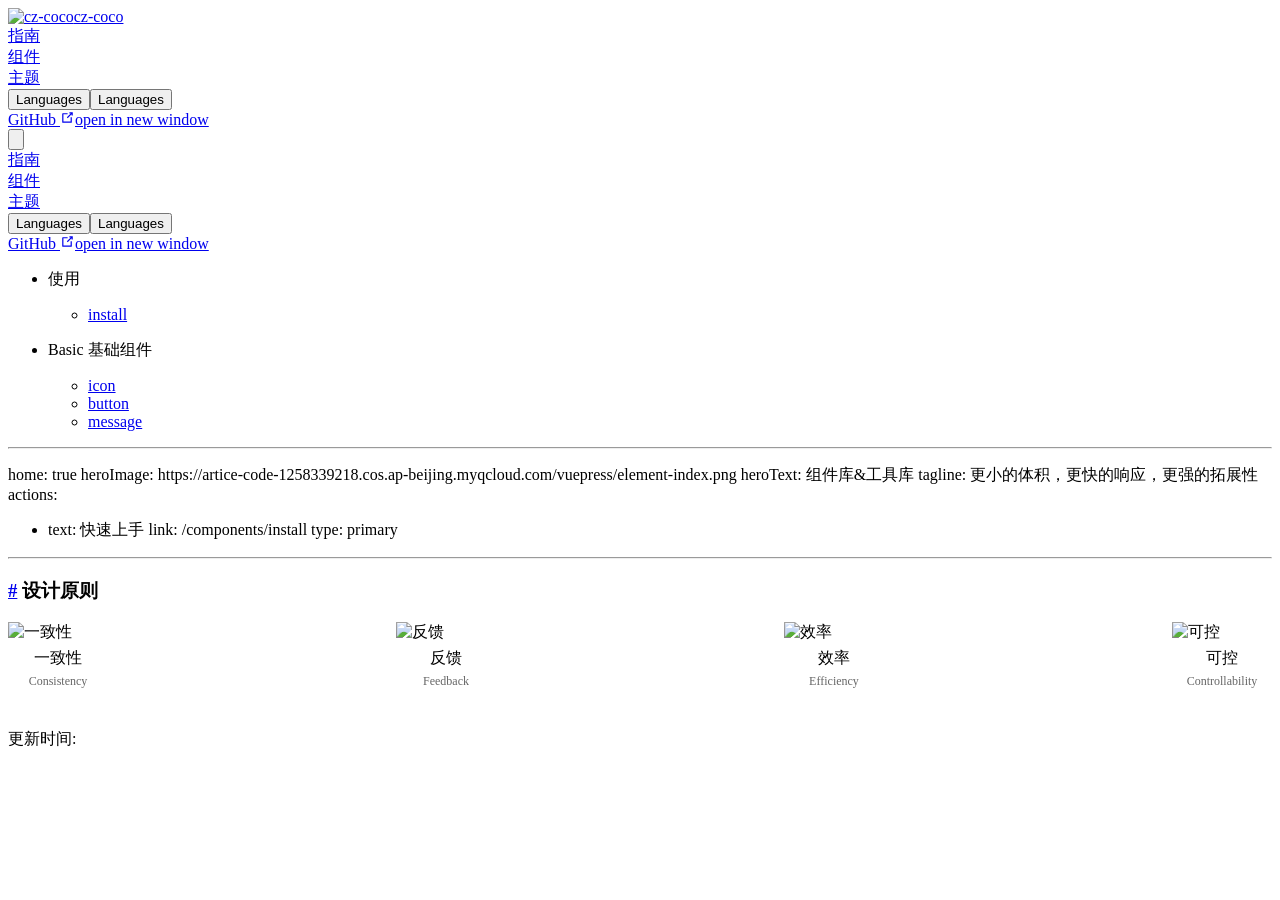
==== commit fe875bed: "Deploying to gh-pages from  @ 021116661954b52ac671bf074d7a5d091a66554c 🚀" ====
--- a/index.html
+++ b/index.html
@@ -23,11 +23,18 @@
 			}
     </script>
     <link rel="icon" href="/logo.png"><title>cz-coco</title><meta name="description" content="组件库&工具库">
-    <link rel="modulepreload" href="/cz-coco/assets/app.94fc10de.js"><link rel="modulepreload" href="/cz-coco/assets/index.html.04789e7b.js"><link rel="modulepreload" href="/cz-coco/assets/index.html.e3e1e3ec.js"><link rel="prefetch" href="/cz-coco/assets/button.html.1e139904.js"><link rel="prefetch" href="/cz-coco/assets/install.html.9ad522d7.js"><link rel="prefetch" href="/cz-coco/assets/message.html.50970fab.js"><link rel="prefetch" href="/cz-coco/assets/install.html.6d8cec98.js"><link rel="prefetch" href="/cz-coco/assets/start.html.c742c8e7.js"><link rel="prefetch" href="/cz-coco/assets/404.html.c3e557d0.js"><link rel="prefetch" href="/cz-coco/assets/button.html.c53de4fc.js"><link rel="prefetch" href="/cz-coco/assets/install.html.d7b66ad4.js"><link rel="prefetch" href="/cz-coco/assets/message.html.85d65716.js"><link rel="prefetch" href="/cz-coco/assets/install.html.f31bbe74.js"><link rel="prefetch" href="/cz-coco/assets/start.html.a5a309a0.js"><link rel="prefetch" href="/cz-coco/assets/404.html.510e3738.js"><link rel="prefetch" href="/cz-coco/assets/CZMessage.685a767c.js"><link rel="prefetch" href="/cz-coco/assets/Democode.978ababd.js"><link rel="prefetch" href="/cz-coco/assets/demo-block.454d85db.js"><link rel="prefetch" href="/cz-coco/assets/DemoApi.2e0fc037.js"><link rel="prefetch" href="/cz-coco/assets/Democode.1689226b.js"><link rel="prefetch" href="/cz-coco/assets/demo.ee8ab690.js">
-    <link rel="stylesheet" href="/cz-coco/assets/style.f22e581d.css">
+    <link rel="modulepreload" href="/cz-coco/assets/app.50a7b435.js"><link rel="modulepreload" href="/cz-coco/assets/index.html.864c2edb.js"><link rel="modulepreload" href="/cz-coco/assets/index.html.61cb0a33.js"><link rel="prefetch" href="/cz-coco/assets/button.html.1e139904.js"><link rel="prefetch" href="/cz-coco/assets/icon.html.dc2d2506.js"><link rel="prefetch" href="/cz-coco/assets/install.html.9ad522d7.js"><link rel="prefetch" href="/cz-coco/assets/message.html.593990ac.js"><link rel="prefetch" href="/cz-coco/assets/install.html.6d8cec98.js"><link rel="prefetch" href="/cz-coco/assets/start.html.c742c8e7.js"><link rel="prefetch" href="/cz-coco/assets/404.html.c3e557d0.js"><link rel="prefetch" href="/cz-coco/assets/button.html.e0e26462.js"><link rel="prefetch" href="/cz-coco/assets/icon.html.59720f4c.js"><link rel="prefetch" href="/cz-coco/assets/install.html.63d3a62b.js"><link rel="prefetch" href="/cz-coco/assets/message.html.57fe2a29.js"><link rel="prefetch" href="/cz-coco/assets/install.html.78e4c113.js"><link rel="prefetch" href="/cz-coco/assets/start.html.18fe4759.js"><link rel="prefetch" href="/cz-coco/assets/404.html.bf86ee28.js"><link rel="prefetch" href="/cz-coco/assets/icon.20e2a729.js">
+    <link rel="stylesheet" href="/cz-coco/assets/style.21f7971d.css">
   </head>
   <body>
-    <div id="app"><!--[--><div class="theme-container no-sidebar"><!--[--><header class="navbar"><div class="toggle-sidebar-button" title="toggle sidebar" aria-expanded="false" role="button" tabindex="0"><div class="icon" aria-hidden="true"><span></span><span></span><span></span></div></div><span><a aria-current="page" href="/cz-coco/" class="router-link-active router-link-exact-active"><img class="logo" src="https://s1.ax1x.com/2022/10/15/x0Q84P.png" alt="cz-coco"><span class="site-name can-hide">cz-coco</span></a></span><div class="navbar-items-wrapper" style=""><!--[--><!--]--><nav class="navbar-items can-hide"><!--[--><div class="navbar-item"><a aria-current="page" href="/cz-coco/" class="router-link-active router-link-exact-active" aria-label="指南"><!--[--><!--]--> 指南 <!--[--><!--]--></a></div><div class="navbar-item"><a href="/cz-coco/components/message.md" class="" aria-label="组件"><!--[--><!--]--> 组件 <!--[--><!--]--></a></div><div class="navbar-item"><a href="/cz-coco/foo/" class="" aria-label="主题"><!--[--><!--]--> 主题 <!--[--><!--]--></a></div><div class="navbar-item"><div class="navbar-dropdown-wrapper"><button class="navbar-dropdown-title" type="button" aria-label="Select language"><span class="title">Languages</span><span class="arrow down"></span></button><button class="navbar-dropdown-title-mobile" type="button" aria-label="Select language"><span class="title">Languages</span><span class="right arrow"></span></button><ul style="display:none;" class="navbar-dropdown"><!--[--><li class="navbar-dropdown-item"><a aria-current="page" href="/cz-coco/" class="router-link-active router-link-exact-active" aria-label="简体中文"><!--[--><!--]--> 简体中文 <!--[--><!--]--></a></li><li class="navbar-dropdown-item"><a href="/cz-coco/us/" class="" aria-label="English"><!--[--><!--]--> English <!--[--><!--]--></a></li><!--]--></ul></div></div><div class="navbar-item"><a class="external-link" href="https://github.com/C1320/cz-coco" rel="noopener noreferrer" target="_blank" aria-label="GitHub"><!--[--><!--]--> GitHub <span><svg class="external-link-icon" xmlns="http://www.w3.org/2000/svg" aria-hidden="true" focusable="false" x="0px" y="0px" viewbox="0 0 100 100" width="15" height="15"><path fill="currentColor" d="M18.8,85.1h56l0,0c2.2,0,4-1.8,4-4v-32h-8v28h-48v-48h28v-8h-32l0,0c-2.2,0-4,1.8-4,4v56C14.8,83.3,16.6,85.1,18.8,85.1z"></path><polygon fill="currentColor" points="45.7,48.7 51.3,54.3 77.2,28.5 77.2,37.2 85.2,37.2 85.2,14.9 62.8,14.9 62.8,22.9 71.5,22.9"></polygon></svg><span class="external-link-icon-sr-only">open in new window</span></span><!--[--><!--]--></a></div><!--]--></nav><!--[--><!--]--><button class="toggle-color-mode-button" title="toggle color mode"><svg style="" class="icon" focusable="false" viewBox="0 0 32 32"><path d="M16 12.005a4 4 0 1 1-4 4a4.005 4.005 0 0 1 4-4m0-2a6 6 0 1 0 6 6a6 6 0 0 0-6-6z" fill="currentColor"></path><path d="M5.394 6.813l1.414-1.415l3.506 3.506L8.9 10.318z" fill="currentColor"></path><path d="M2 15.005h5v2H2z" fill="currentColor"></path><path d="M5.394 25.197L8.9 21.691l1.414 1.415l-3.506 3.505z" fill="currentColor"></path><path d="M15 25.005h2v5h-2z" fill="currentColor"></path><path d="M21.687 23.106l1.414-1.415l3.506 3.506l-1.414 1.414z" fill="currentColor"></path><path d="M25 15.005h5v2h-5z" fill="currentColor"></path><path d="M21.687 8.904l3.506-3.506l1.414 1.415l-3.506 3.505z" fill="currentColor"></path><path d="M15 2.005h2v5h-2z" fill="currentColor"></path></svg><svg style="display:none;" class="icon" focusable="false" viewBox="0 0 32 32"><path d="M13.502 5.414a15.075 15.075 0 0 0 11.594 18.194a11.113 11.113 0 0 1-7.975 3.39c-.138 0-.278.005-.418 0a11.094 11.094 0 0 1-3.2-21.584M14.98 3a1.002 1.002 0 0 0-.175.016a13.096 13.096 0 0 0 1.825 25.981c.164.006.328 0 .49 0a13.072 13.072 0 0 0 10.703-5.555a1.01 1.01 0 0 0-.783-1.565A13.08 13.08 0 0 1 15.89 4.38A1.015 1.015 0 0 0 14.98 3z" fill="currentColor"></path></svg></button><!----></div></header><!--]--><div class="sidebar-mask"></div><!--[--><aside class="sidebar"><nav class="navbar-items"><!--[--><div class="navbar-item"><a aria-current="page" href="/cz-coco/" class="router-link-active router-link-exact-active" aria-label="指南"><!--[--><!--]--> 指南 <!--[--><!--]--></a></div><div class="navbar-item"><a href="/cz-coco/components/message.md" class="" aria-label="组件"><!--[--><!--]--> 组件 <!--[--><!--]--></a></div><div class="navbar-item"><a href="/cz-coco/foo/" class="" aria-label="主题"><!--[--><!--]--> 主题 <!--[--><!--]--></a></div><div class="navbar-item"><div class="navbar-dropdown-wrapper"><button class="navbar-dropdown-title" type="button" aria-label="Select language"><span class="title">Languages</span><span class="arrow down"></span></button><button class="navbar-dropdown-title-mobile" type="button" aria-label="Select language"><span class="title">Languages</span><span class="right arrow"></span></button><ul style="display:none;" class="navbar-dropdown"><!--[--><li class="navbar-dropdown-item"><a aria-current="page" href="/cz-coco/" class="router-link-active router-link-exact-active" aria-label="简体中文"><!--[--><!--]--> 简体中文 <!--[--><!--]--></a></li><li class="navbar-dropdown-item"><a href="/cz-coco/us/" class="" aria-label="English"><!--[--><!--]--> English <!--[--><!--]--></a></li><!--]--></ul></div></div><div class="navbar-item"><a class="external-link" href="https://github.com/C1320/cz-coco" rel="noopener noreferrer" target="_blank" aria-label="GitHub"><!--[--><!--]--> GitHub <span><svg class="external-link-icon" xmlns="http://www.w3.org/2000/svg" aria-hidden="true" focusable="false" x="0px" y="0px" viewbox="0 0 100 100" width="15" height="15"><path fill="currentColor" d="M18.8,85.1h56l0,0c2.2,0,4-1.8,4-4v-32h-8v28h-48v-48h28v-8h-32l0,0c-2.2,0-4,1.8-4,4v56C14.8,83.3,16.6,85.1,18.8,85.1z"></path><polygon fill="currentColor" points="45.7,48.7 51.3,54.3 77.2,28.5 77.2,37.2 85.2,37.2 85.2,14.9 62.8,14.9 62.8,22.9 71.5,22.9"></polygon></svg><span class="external-link-icon-sr-only">open in new window</span></span><!--[--><!--]--></a></div><!--]--></nav><!--[--><!--]--><!----><!--[--><!--]--></aside><!--]--><!--[--><main class="home"><header class="hero"><img src="https://artice-code-1258339218.cos.ap-beijing.myqcloud.com/vuepress/element-index.png" alt="组件库&amp;工具库"><h1 id="main-title">组件库&amp;工具库</h1><p class="description">更小的体积，更快的响应，更强的拓展性</p><p class="actions"><!--[--><a href="/cz-coco/components/install" class="action-button primary" aria-label="快速上手"><!--[--><!--]--> 快速上手 <!--[--><!--]--></a><!--]--></p></header><!----><div class="theme-default-content"><div><h3 id="设计原则" tabindex="-1"><a class="header-anchor" href="#设计原则" aria-hidden="true">#</a> 设计原则</h3><div style="display:flex;justify-content:space-between;padding-bottom:40px;"><div style="display:flex;flex-direction:column;align-items:center;"><img style="width:100px;" src="https://artice-code-1258339218.cos.ap-beijing.myqcloud.com/vuepress/consistency.png" alt="一致性"><p style="margin:5px;">一致性</p><p style="margin:0px;font-size:12px;color:#666;">Consistency</p></div><div style="display:flex;flex-direction:column;align-items:center;"><img style="width:100px;" src="https://artice-code-1258339218.cos.ap-beijing.myqcloud.com/vuepress/feedback.png" alt="反馈"><p style="margin:5px;">反馈</p><p style="margin:0px;font-size:12px;color:#666;"> Feedback</p></div><div style="display:flex;flex-direction:column;align-items:center;"><img style="width:100px;" src="https://artice-code-1258339218.cos.ap-beijing.myqcloud.com/vuepress/efficiency.png" alt="效率"><p style="margin:5px;">效率</p><p style="margin:0px;font-size:12px;color:#666;">Efficiency</p></div><div style="display:flex;flex-direction:column;align-items:center;"><img style="width:100px;" src="https://artice-code-1258339218.cos.ap-beijing.myqcloud.com/vuepress/controllability  .png" alt="可控"><p style="margin:5px;">可控</p><p style="margin:0px;font-size:12px;color:#666;">Controllability</p></div></div></div></div><!----></main><!--]--></div><!----><!--]--></div>
-    <script type="module" src="/cz-coco/assets/app.94fc10de.js" defer></script>
+    <div id="app"><!--[--><div class="theme-container"><!--[--><header class="navbar"><div class="toggle-sidebar-button" title="toggle sidebar" aria-expanded="false" role="button" tabindex="0"><div class="icon" aria-hidden="true"><span></span><span></span><span></span></div></div><span><a aria-current="page" href="/cz-coco/" class="router-link-active router-link-exact-active"><img class="logo" src="https://s1.ax1x.com/2022/10/15/x0Q84P.png" alt="cz-coco"><span class="site-name can-hide">cz-coco</span></a></span><div class="navbar-items-wrapper" style=""><!--[--><!--]--><nav class="navbar-items can-hide"><!--[--><div class="navbar-item"><a aria-current="page" href="/cz-coco/" class="router-link-active router-link-exact-active" aria-label="指南"><!--[--><!--]--> 指南 <!--[--><!--]--></a></div><div class="navbar-item"><a href="/cz-coco/components/install.md" class="" aria-label="组件"><!--[--><!--]--> 组件 <!--[--><!--]--></a></div><div class="navbar-item"><a href="/cz-coco/foo/" class="" aria-label="主题"><!--[--><!--]--> 主题 <!--[--><!--]--></a></div><div class="navbar-item"><div class="navbar-dropdown-wrapper"><button class="navbar-dropdown-title" type="button" aria-label="Select language"><span class="title">Languages</span><span class="arrow down"></span></button><button class="navbar-dropdown-title-mobile" type="button" aria-label="Select language"><span class="title">Languages</span><span class="right arrow"></span></button><ul style="display:none;" class="navbar-dropdown"><!--[--><li class="navbar-dropdown-item"><a aria-current="page" href="/cz-coco/" class="router-link-active router-link-exact-active" aria-label="简体中文"><!--[--><!--]--> 简体中文 <!--[--><!--]--></a></li><li class="navbar-dropdown-item"><a href="/cz-coco/us/" class="" aria-label="English"><!--[--><!--]--> English <!--[--><!--]--></a></li><!--]--></ul></div></div><div class="navbar-item"><a class="external-link" href="https://github.com/C1320/cz-coco" rel="noopener noreferrer" target="_blank" aria-label="GitHub"><!--[--><!--]--> GitHub <span><svg class="external-link-icon" xmlns="http://www.w3.org/2000/svg" aria-hidden="true" focusable="false" x="0px" y="0px" viewbox="0 0 100 100" width="15" height="15"><path fill="currentColor" d="M18.8,85.1h56l0,0c2.2,0,4-1.8,4-4v-32h-8v28h-48v-48h28v-8h-32l0,0c-2.2,0-4,1.8-4,4v56C14.8,83.3,16.6,85.1,18.8,85.1z"></path><polygon fill="currentColor" points="45.7,48.7 51.3,54.3 77.2,28.5 77.2,37.2 85.2,37.2 85.2,14.9 62.8,14.9 62.8,22.9 71.5,22.9"></polygon></svg><span class="external-link-icon-sr-only">open in new window</span></span><!--[--><!--]--></a></div><!--]--></nav><!--[--><!--]--><button class="toggle-color-mode-button" title="toggle color mode"><svg style="" class="icon" focusable="false" viewBox="0 0 32 32"><path d="M16 12.005a4 4 0 1 1-4 4a4.005 4.005 0 0 1 4-4m0-2a6 6 0 1 0 6 6a6 6 0 0 0-6-6z" fill="currentColor"></path><path d="M5.394 6.813l1.414-1.415l3.506 3.506L8.9 10.318z" fill="currentColor"></path><path d="M2 15.005h5v2H2z" fill="currentColor"></path><path d="M5.394 25.197L8.9 21.691l1.414 1.415l-3.506 3.505z" fill="currentColor"></path><path d="M15 25.005h2v5h-2z" fill="currentColor"></path><path d="M21.687 23.106l1.414-1.415l3.506 3.506l-1.414 1.414z" fill="currentColor"></path><path d="M25 15.005h5v2h-5z" fill="currentColor"></path><path d="M21.687 8.904l3.506-3.506l1.414 1.415l-3.506 3.505z" fill="currentColor"></path><path d="M15 2.005h2v5h-2z" fill="currentColor"></path></svg><svg style="display:none;" class="icon" focusable="false" viewBox="0 0 32 32"><path d="M13.502 5.414a15.075 15.075 0 0 0 11.594 18.194a11.113 11.113 0 0 1-7.975 3.39c-.138 0-.278.005-.418 0a11.094 11.094 0 0 1-3.2-21.584M14.98 3a1.002 1.002 0 0 0-.175.016a13.096 13.096 0 0 0 1.825 25.981c.164.006.328 0 .49 0a13.072 13.072 0 0 0 10.703-5.555a1.01 1.01 0 0 0-.783-1.565A13.08 13.08 0 0 1 15.89 4.38A1.015 1.015 0 0 0 14.98 3z" fill="currentColor"></path></svg></button><!----></div></header><!--]--><div class="sidebar-mask"></div><!--[--><aside class="sidebar"><nav class="navbar-items"><!--[--><div class="navbar-item"><a aria-current="page" href="/cz-coco/" class="router-link-active router-link-exact-active" aria-label="指南"><!--[--><!--]--> 指南 <!--[--><!--]--></a></div><div class="navbar-item"><a href="/cz-coco/components/install.md" class="" aria-label="组件"><!--[--><!--]--> 组件 <!--[--><!--]--></a></div><div class="navbar-item"><a href="/cz-coco/foo/" class="" aria-label="主题"><!--[--><!--]--> 主题 <!--[--><!--]--></a></div><div class="navbar-item"><div class="navbar-dropdown-wrapper"><button class="navbar-dropdown-title" type="button" aria-label="Select language"><span class="title">Languages</span><span class="arrow down"></span></button><button class="navbar-dropdown-title-mobile" type="button" aria-label="Select language"><span class="title">Languages</span><span class="right arrow"></span></button><ul style="display:none;" class="navbar-dropdown"><!--[--><li class="navbar-dropdown-item"><a aria-current="page" href="/cz-coco/" class="router-link-active router-link-exact-active" aria-label="简体中文"><!--[--><!--]--> 简体中文 <!--[--><!--]--></a></li><li class="navbar-dropdown-item"><a href="/cz-coco/us/" class="" aria-label="English"><!--[--><!--]--> English <!--[--><!--]--></a></li><!--]--></ul></div></div><div class="navbar-item"><a class="external-link" href="https://github.com/C1320/cz-coco" rel="noopener noreferrer" target="_blank" aria-label="GitHub"><!--[--><!--]--> GitHub <span><svg class="external-link-icon" xmlns="http://www.w3.org/2000/svg" aria-hidden="true" focusable="false" x="0px" y="0px" viewbox="0 0 100 100" width="15" height="15"><path fill="currentColor" d="M18.8,85.1h56l0,0c2.2,0,4-1.8,4-4v-32h-8v28h-48v-48h28v-8h-32l0,0c-2.2,0-4,1.8-4,4v56C14.8,83.3,16.6,85.1,18.8,85.1z"></path><polygon fill="currentColor" points="45.7,48.7 51.3,54.3 77.2,28.5 77.2,37.2 85.2,37.2 85.2,14.9 62.8,14.9 62.8,22.9 71.5,22.9"></polygon></svg><span class="external-link-icon-sr-only">open in new window</span></span><!--[--><!--]--></a></div><!--]--></nav><!--[--><!--]--><ul class="sidebar-items"><!--[--><li><p tabindex="0" class="sidebar-item sidebar-heading">使用 <!----></p><ul style="" class="sidebar-item-children"><!--[--><li><a href="/cz-coco/install" class="sidebar-item" aria-label="install"><!--[--><!--]--> install <!--[--><!--]--></a><!----></li><!--]--></ul></li><li><p tabindex="0" class="sidebar-item sidebar-heading">Basic 基础组件 <!----></p><ul style="" class="sidebar-item-children"><!--[--><li><a href="/cz-coco/icon" class="sidebar-item" aria-label="icon"><!--[--><!--]--> icon <!--[--><!--]--></a><!----></li><li><a href="/cz-coco/button" class="sidebar-item" aria-label="button"><!--[--><!--]--> button <!--[--><!--]--></a><!----></li><li><a href="/cz-coco/message" class="sidebar-item" aria-label="message"><!--[--><!--]--> message <!--[--><!--]--></a><!----></li><!--]--></ul></li><!--]--></ul><!--[--><!--]--></aside><!--]--><!--[--><main class="page"><!--[--><!--]--><div class="theme-default-content"><!--[--><!--]--><div><!--
+ * @Descripttion:
+ * @version:
+ * @Author: 十三
+ * @Date: 2022-10-15 19:29:21
+ * @LastEditors: 十三
+ * @LastEditTime: 2022-10-17 18:17:25
+--><hr><p>home: true heroImage: https://artice-code-1258339218.cos.ap-beijing.myqcloud.com/vuepress/element-index.png heroText: 组件库&amp;工具库 tagline: 更小的体积，更快的响应，更强的拓展性 actions:</p><ul><li>text: 快速上手 link: /components/install type: primary</li></ul><hr><h3 id="设计原则" tabindex="-1"><a class="header-anchor" href="#设计原则" aria-hidden="true">#</a> 设计原则</h3><div style="display:flex;justify-content:space-between;padding-bottom:40px;"><div style="display:flex;flex-direction:column;align-items:center;"><img style="width:100px;" src="https://artice-code-1258339218.cos.ap-beijing.myqcloud.com/vuepress/consistency.png" alt="一致性"><p style="margin:5px;">一致性</p><p style="margin:0px;font-size:12px;color:#666;">Consistency</p></div><div style="display:flex;flex-direction:column;align-items:center;"><img style="width:100px;" src="https://artice-code-1258339218.cos.ap-beijing.myqcloud.com/vuepress/feedback.png" alt="反馈"><p style="margin:5px;">反馈</p><p style="margin:0px;font-size:12px;color:#666;"> Feedback</p></div><div style="display:flex;flex-direction:column;align-items:center;"><img style="width:100px;" src="https://artice-code-1258339218.cos.ap-beijing.myqcloud.com/vuepress/efficiency.png" alt="效率"><p style="margin:5px;">效率</p><p style="margin:0px;font-size:12px;color:#666;">Efficiency</p></div><div style="display:flex;flex-direction:column;align-items:center;"><img style="width:100px;" src="https://artice-code-1258339218.cos.ap-beijing.myqcloud.com/vuepress/controllability  .png" alt="可控"><p style="margin:5px;">可控</p><p style="margin:0px;font-size:12px;color:#666;">Controllability</p></div></div><!-- readme: contributors -start --><!-- readme: contributors -end --></div><!--[--><!--]--></div><footer class="page-meta"><!----><div class="meta-item last-updated"><span class="meta-item-label">更新时间: </span><!----></div><!----></footer><!----><!--[--><!--]--></main><!--]--></div><!----><!--]--></div>
+    <script type="module" src="/cz-coco/assets/app.50a7b435.js" defer></script>
   </body>
 </html>
